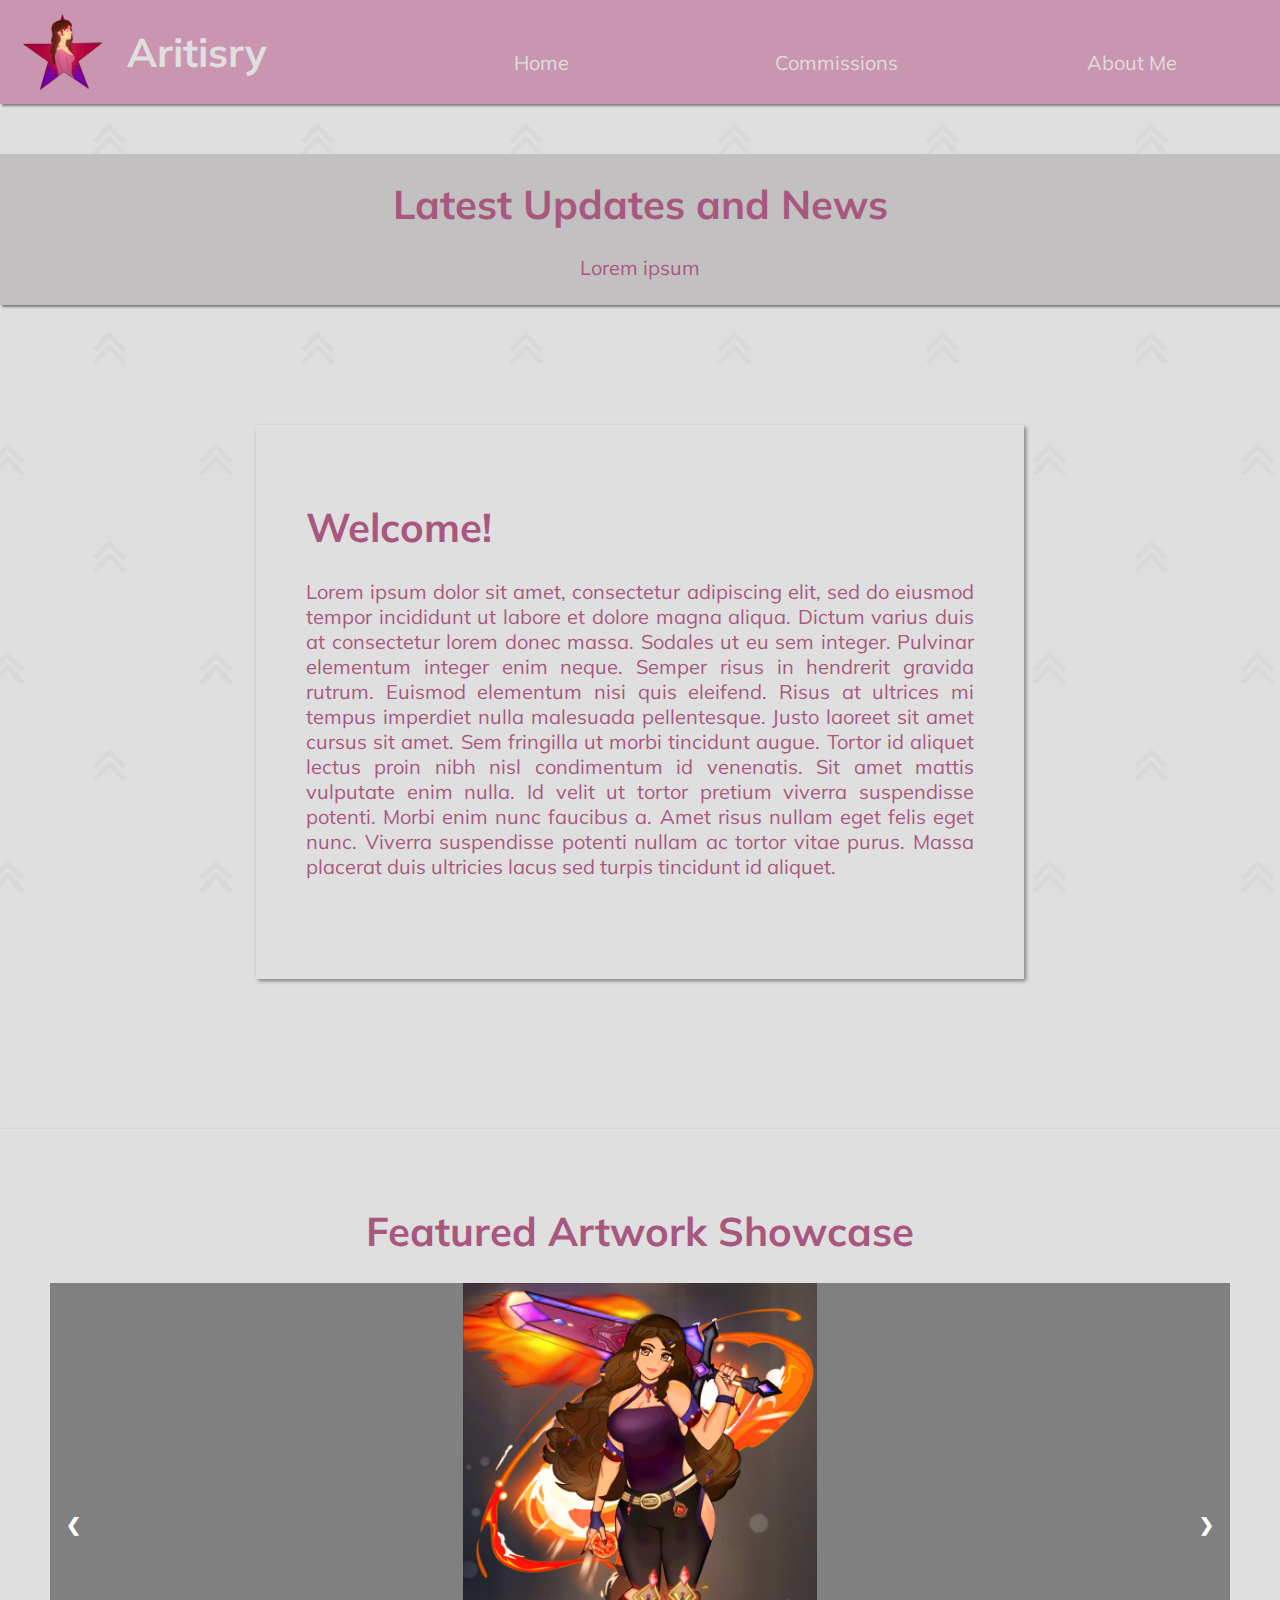
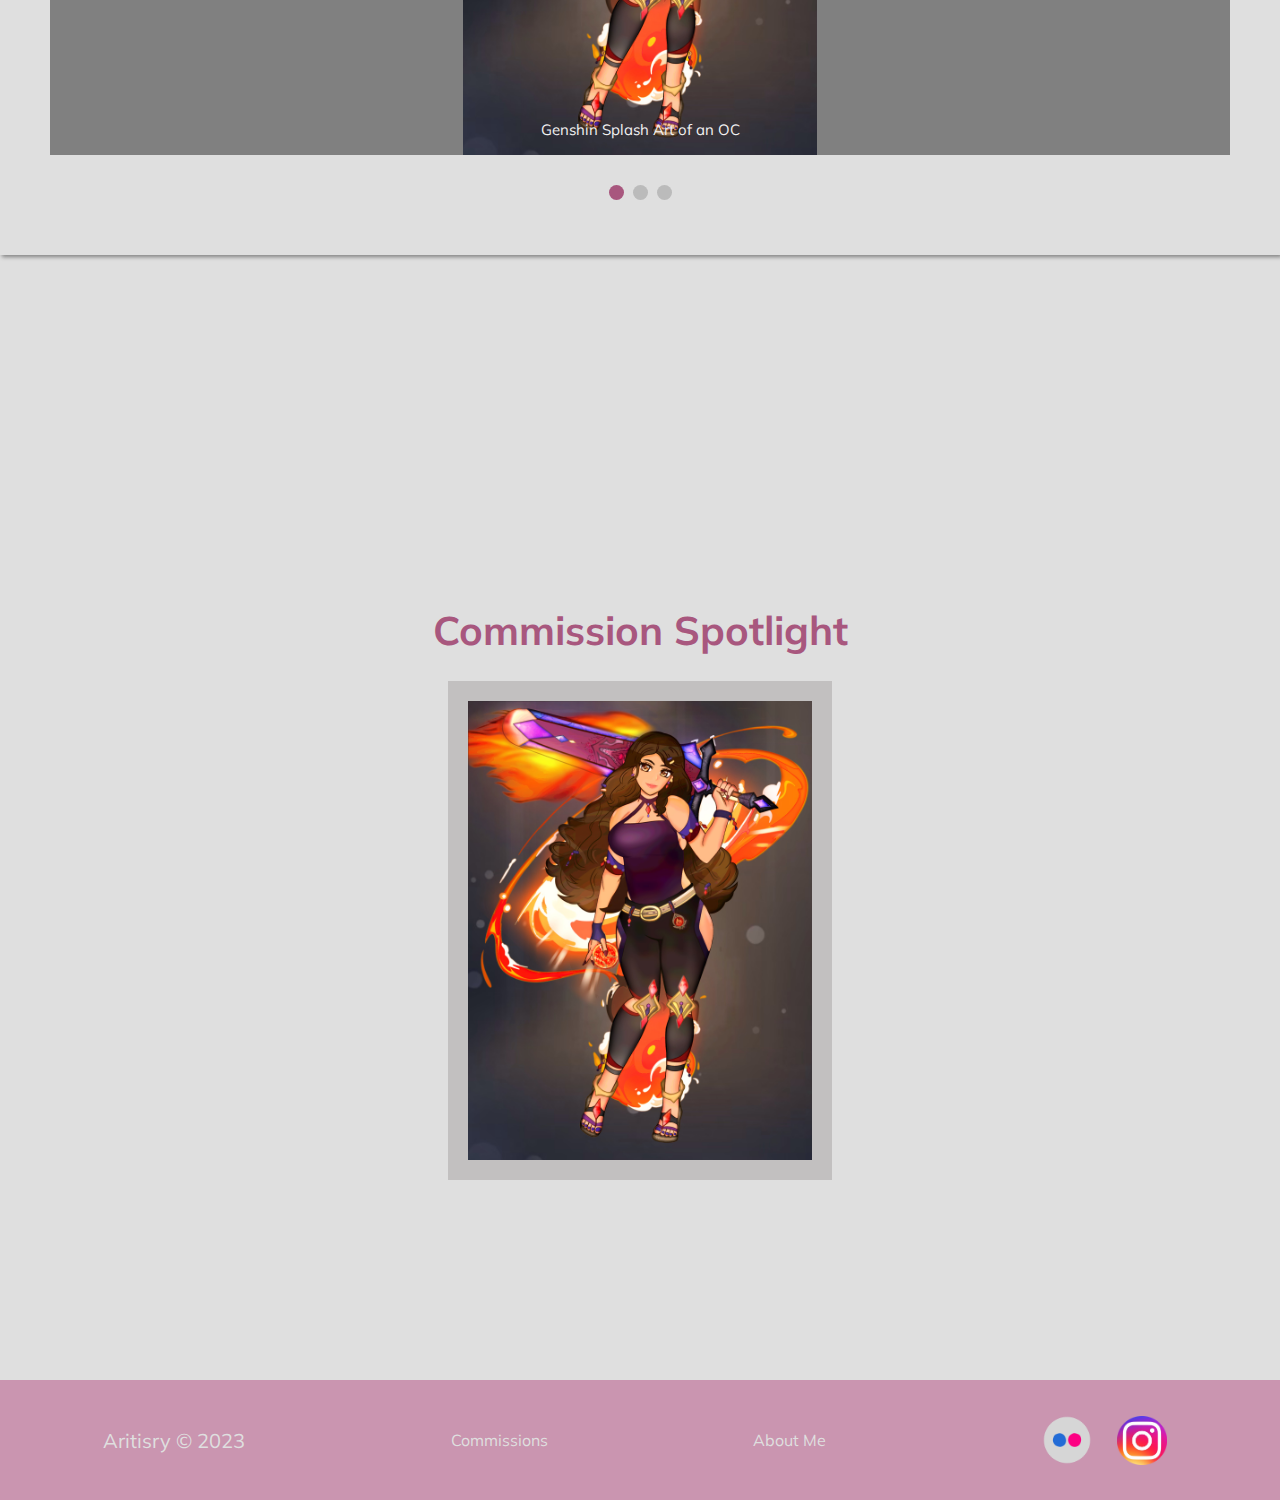
==== artshow/index.html @ 64c8d5bf "Added more styling" ====
<!DOCTYPE html>
<html lang="en">
<head>
    <meta charset="UTF-8">
    <meta name="viewport" content="width=device-width, initial-scale=1.0">
    <title>Aritisry | Home</title>
    <link rel="stylesheet" href="styles/styles.css">
    <link rel="icon" href="images/Logo.png">
    <link rel="stylesheet" href="https://cdnjs.cloudflare.com/ajax/libs/font-awesome/4.7.0/css/font-awesome.min.css">
    <style>
      .parallax {
        /* The image used */
        background-image: url("images/tile_background\ \(1\).png");
      
        /* Set a specific height */
        min-height: 500px;
      
        /* Create the parallax scrolling effect */
        background-attachment: fixed;
        background-position: center;
        background-repeat: no-repeat;
        background-size: cover;
      }
      </style>
</head>
<div class="parallax">
<body>
    <header id="nav-grid">
        <a id="logo_link" href="index.html">
            <img class="logo" src="images/Logo.png" alt="Aritisry logo">
        </a>
        <h1 id="logotext">Aritisry</h1>

        <!-- Navigation links for the page -->
        <nav>
            <a href="index.html">Home</a>
            <a href="commissions.html">Commissions</a>
            <a href="aboutme.html">About Me</a>
        </nav> 
    </header>
<main><!-- Container element -->
  <!-- Top Navigation Menu -->
<div class="topnav">
  <a href="#home" class="active">Aritisry</a>
  <!-- Navigation links (hidden by default) -->
  <div id="myLinks">
    <a href="index.html">Home</a>
    <a href="commissions.html">Commissions</a>
    <a href="aboutme.html">About Me</a>
</nav> 
  </div>
  <!-- "Hamburger menu" / "Bar icon" to toggle the navigation links -->
  <a href="javascript:void(0);" class="icon" onclick="myFunction()">
    <i class="fa fa-bars"></i>
  </a>
</div>
    <div id="newsbox">
        <h1 id="newstitle">Latest Updates and News</h1>
        <p id="newstext">Lorem ipsum</p>
    </div>

    <div id="welcomebox">
      <div id="backgroundcolor">
        <div id="welcometitlebox">
            <h1 id="welcometitle">Welcome!</h1>
        </div>
        <div id="welcometextbox">
            <p id="welcometext">Lorem ipsum dolor sit amet, consectetur adipiscing elit, sed do eiusmod tempor incididunt ut labore et dolore magna aliqua. Dictum varius duis at consectetur lorem donec massa. Sodales ut eu sem integer. Pulvinar elementum integer enim neque. Semper risus in hendrerit gravida rutrum. Euismod elementum nisi quis eleifend. Risus at ultrices mi tempus imperdiet nulla malesuada pellentesque. Justo laoreet sit amet cursus sit amet. Sem fringilla ut morbi tincidunt augue. Tortor id aliquet lectus proin nibh nisl condimentum id venenatis. Sit amet mattis vulputate enim nulla. Id velit ut tortor pretium viverra suspendisse potenti. Morbi enim nunc faucibus a. Amet risus nullam eget felis eget nunc. Viverra suspendisse potenti nullam ac tortor vitae purus. Massa placerat duis ultricies lacus sed turpis tincidunt id aliquet.</p>
        </div>
      </div>
    </div>

<div id="backgroundcolor">
  <div id="featuredbox">
      <h1 id="featuredbox">Featured Artwork Showcase</h1>
  </div>

    <!-- Slideshow container -->
<div class="slideshow-container">

    <!-- Full-width images with number and caption text -->
    <div class="mySlides fade">
      <img class="center" src="images/GenshinSplash.jpg">
      <div class="text">Genshin Splash Art of an OC</div>
    </div>
  
    <div class="mySlides fade">
      <img class="center" src="images/Sebastian.jpg">
      <div class="text">Self Insert of Stardew Valley</div>
    </div>
  
    <div class="mySlides fade">
      <img class="center" src="images/Tyler.jpeg">
      <div class="text-3">Tyler Joseph from 21 Pilots</div>
    </div>
  
    <!-- Next and previous buttons -->
    <a class="prev" onclick="plusSlides(-1)">&#10094;</a>
    <a class="next" onclick="plusSlides(1)">&#10095;</a>
  </div>
  <br>
  
  <!-- The dots/circles -->
  <div style="text-align:center">
    <span class="dot" onclick="currentSlide(1)"></span>
    <span class="dot" onclick="currentSlide(2)"></span>
    <span class="dot" onclick="currentSlide(3)"></span>
  </div>
</div>
<div id="csl">
    <div id="sltitlebox">
        <h1 id="sltitle">Commission Spotlight</h1>
    </div>
    <div id="slimagebox">
        <img id="slimage" src="images/GenshinSplash.jpg" alt="commissions spotlight">
    </div>
</div>

</main>
<footer>
    <p id="footertitle">Aritisry &copy; 2023</p>
    <p id="footercommissions"><a href="commissions.html">Commissions</a></p>
    <p id="footeraboutme"><a href="aboutme.html">About Me</a></p>
    <div class="social">
        <a href="https://flickr.com/photos/198220875@N04" target="blank">
            <img class="flicker" src="images/flicker.png" alt="flicker icon">
        </a> 
        <a href="https://www.instagram.com/ari.tistry/" target="blank">
            <img class="instagram" src="images/instagram.png" alt="instagram icon">
        </a>
    </div>
</footer>
</body>
<script>
    let slideIndex = 1;
showSlides(slideIndex);

// Next/previous controls
function plusSlides(n) {
  showSlides(slideIndex += n);
}

// Thumbnail image controls
function currentSlide(n) {
  showSlides(slideIndex = n);
}

function showSlides(n) {
  let i;
  let slides = document.getElementsByClassName("mySlides");
  let dots = document.getElementsByClassName("dot");
  if (n > slides.length) {slideIndex = 1}
  if (n < 1) {slideIndex = slides.length}
  for (i = 0; i < slides.length; i++) {
    slides[i].style.display = "none";
  }
  for (i = 0; i < dots.length; i++) {
    dots[i].className = dots[i].className.replace(" active", "");
  }
  slides[slideIndex-1].style.display = "block";
  dots[slideIndex-1].className += " active";
}

/* Toggle between showing and hiding the navigation menu links when the user clicks on the hamburger menu / bar icon */
function myFunction() {
  var x = document.getElementById("myLinks");
  if (x.style.display === "block") {
    x.style.display = "none";
  } else {
    x.style.display = "block";
  }
}

</script>
</html>
---- artshow/styles/styles.css ----
@import url('https://fonts.googleapis.com/css2?family=Mulish:wght@300&family=Saira:wght@300&family=Urbanist:wght@100&display=swap');

:root {
    --heading-font: "Saira";
    --paragraph-font: "Mulish", Helvetica, sans-serif;
}

/* * {
    border: 1px solid red;
} */

body {
    background-color: #DFDFDF;
    font-family: var(--paragraph-font), Helvetica, sans-serif;
    font-size: 1.25em;
    margin: 0;
    padding: 0;
}

#nav-grid {
    display: grid;
    grid-template-columns: repeat(10, 1fr);
}

#logotext {
    color: #DFDFDF;
    grid-column: 2/3;
}

h2 {
    margin: 0;
}

#content {
    max-width: 1600px;  
    margin: 0 auto;
}

nav a {
    text-align: center;
    color: #DFDFDF;
    text-decoration: none;
    padding: 50px;
    width: 100%;
}

#newsbox {
    margin-top: 50px;
    background-color: #c2c0c0;
    box-shadow: 2px 2px 2px gray;
}

#newstitle {
    padding-top: 25px;
    text-align: center;
    color: #A8577E;
    background-color: #c2c0c0;
}

#newstext {
    padding-bottom: 25px;
    text-align: center;
    color: #A8577E;
    background-color: #c2c0c0;
}

#welcomebox {
    padding-top: 100px;
    display: grid;
    grid-template-columns: repeat(10, 1fr);
}

#testimonialstitle {
    text-align: center;
    color: #A8577E;
}

#welcometitle {
    text-align: justify;
    color: #A8577E;
}

#welcometext {
    text-align: justify;
    color: #A8577E;
}

#bioimage {
    width: 30%;
    display: block;
    margin-left: auto;
    margin-right: auto;
    border: 20px solid #c2c0c0;
    margin-bottom: 50px;
}

#philimage {
    width: 30%;
    display: block;
    margin-left: auto;
    margin-right: auto;
    border: 20px solid #c2c0c0;
    margin-bottom: 150px;
}

/* #olgrid {
    display: grid;
    grid-template-columns: repeat(10, 1fr);
 } */
 
 #olbox {
    text-align: justify;
    color: #A8577E;
    grid-column: 3/4;
 }

#featuredbox {
    text-align: center;
    color: #A8577E; 
}

#welcometitlebox {
    grid-column: 3/9;
}

#welcometextbox {
    grid-column: 3/9;
    margin-bottom: 50px;
}

#backgroundcolor {
    grid-column: 3/9;
    background-color: #DFDFDF;
    margin-bottom: 150px;
    padding: 50px;
    box-shadow: 2px 2px 4px gray;
}

#backgroundcolorforslide {
    background-color: #DFDFDF;
    margin-bottom: 150px;
    padding-top: 50px;
    padding-bottom: 50px;
    box-shadow: 2px 2px 4px gray;
}

#artbiobox {
    padding-top: 100px;
    display: grid;
    grid-template-columns: repeat(10, 1fr);
}

#biotextbox {
    grid-column: 3/9;
    margin-bottom: 50px;
}

#philtextbox {
grid-column: 3/9;
margin-bottom: 50px;
}


.twitter {
    width: 50px;
    padding: 10px;
}

.flicker {
    width: 70px;
    padding: 10px;
}

.instagram {
    width: 70px;
    padding: 10px;
}

.button-box{
    text-align: center;    
}

#sltitle {
    padding-top: 200px;
    text-align: center;
    color: #A8577E;
}

#slimage {
    width: 30%;
    display: block;
    margin-left: auto;
    margin-right: auto;
    border: 20px solid #c2c0c0;
}

main section{
    text-align: center;    
}

#background {
    height: 725px;
}

header {
    background-color:#CA95B0;
    display: grid;
    grid-template-columns: 150px auto;
    box-shadow: 2px 2px 2px gray;
}

nav a:hover {
        color: #4F0162;
}

footer {
    background-color: #CA95B0;
    color: #DFDFDF;
    padding-top: 20px;
    padding-bottom: 20px;
    margin-top: 200px;
    display: flex;
    justify-content: space-around;
    align-items: center;
    text-decoration: none;
}

#footertitle {
    font-size: 1em;
}

#footercommissions{
    font-size: .8em;
}

#footeraboutme {
    font-size: .8em;
}

.button {
    /* This extra margin represent roughly the same space as the space
       between the labels and their text fields */
    margin: 0 auto;
    background-color: #DFDFDF;
    border: none;
    color: black;
    padding: 15px 32px;
    text-align: center;
    text-decoration: none;
    display: block;
    font-size: .7em;
  }

/* Style inputs with type="text", select elements and textareas */
input[type=text], select, textarea {
    width: 100%; /* Full width */
    padding: 12px; /* Some padding */ 
    border: 1px solid #ccc; /* Gray border */
    border-radius: 4px; /* Rounded borders */
    box-sizing: border-box; /* Make sure that padding and width stays in place */
    margin-top: 6px; /* Add a top margin */
    margin-bottom: 16px; /* Bottom margin */
    resize: vertical /* Allow the user to vertically resize the textarea (not horizontally) */
  }
  
  /* Style the submit button with a specific background color etc */
  input[type=submit] {
    background-color: #04AA6D;
    color: white;
    padding: 12px 20px;
    border: none;
    border-radius: 4px;
    cursor: pointer;
  }
  
  /* When moving the mouse over the submit button, add a darker green color */
  input[type=submit]:hover {
    background-color: #45a049;
  }
  
  /* Add a background color and some padding around the form */
  .container {
    border-radius: 5px;
    background-color: #f2f2f2;
    padding: 20px;
  }

/* Style the container with a rounded border, grey background and some padding and margin */
.container {
    border: 2px solid #ccc;
    background-color: #eee;
    border-radius: 5px;
    padding: 16px;
    margin: 16px 0;
  }
  
  /* Clear floats after containers */
  .container::after {
    content: "";
    clear: both;
    display: table;
  }
  
  /* Float images inside the container to the left. Add a right margin, and style the image as a circle */
  .container img {
    float: left;
    margin-right: 20px;
    border-radius: 50%;
  }
  
  /* Increase the font-size of a span element */
  .container span {
    font-size: 20px;
    margin-right: 15px;
  }
  
  /* Add media queries for responsiveness. This will center both the text and the image inside the container */
  @media (max-width: 500px) {
    .container {
      text-align: center;
    }
  
    .container img {
      margin: auto;
      float: none;
      display: block;
    }
  }

footer a {
    text-decoration: none;
    color: #DFDFDF;
}

footer a:hover {
    color: #4F0162;
    text-decoration: none;
}

.icon {
    width: 80px;
    padding-top: 10px;
}

.logo {
    width: 80px;
}

footer p {
    font-size: 1.2em;
}

footer p a:hover {
    text-decoration: none;
}

/* Slideshow */

* {box-sizing:border-box}

/* Slideshow container */
.slideshow-container {
  max-width: 100%;
  position: relative;
  margin: 0 auto;
  background-color: gray;
}

/* Hide the images by default */
.mySlides {
  display: none;
}

.center {
    display: block;
    margin-left: auto;
    margin-right: auto;
    width: 30%;
    height: 100%;
  }

/* Next & previous buttons */
.prev, .next {
  cursor: pointer;
  position: absolute;
  top: 50%;
  width: auto;
  margin-top: -22px;
  padding: 16px;
  color: white;
  font-weight: bold;
  font-size: 18px;
  transition: 0.6s ease;
  border-radius: 0 3px 3px 0;
  user-select: none;
}

/* Position the "next button" to the right */
.next {
  right: 0;
  border-radius: 3px 0 0 3px;
}

/* On hover, add a black background color with a little bit see-through */
.prev:hover, .next:hover {
  background-color: rgba(0,0,0,0.8);
}

/* Caption text */
.text {
  color: #f2f2f2;
  font-size: 15px;
  padding: 8px 12px;
  position: absolute;
  bottom: 8px;
  width: 100%;
  text-align: center;
}

.text-3 {
    color: black;
    font-size: 15px;
    padding: 8px 12px;
    position: absolute;
    bottom: 8px;
    width: 100%;
    text-align: center;
  }

/* Number text (1/3 etc) */
.numbertext {
  color: #f2f2f2;
  font-size: 12px;
  padding: 8px 12px;
  position: absolute;
  top: 0;
}

/* The dots/bullets/indicators */
.dot {
  cursor: pointer;
  height: 15px;
  width: 15px;
  margin: 0 2px;
  background-color: #bbb;
  border-radius: 50%;
  display: inline-block;
  transition: background-color 0.6s ease;
}

.active, .dot:hover {
  background-color: #717171;
}

/* Fading animation */
.fade {
  animation-name: fade;
  animation-duration: 1.5s;
}

@keyframes fade {
  from {opacity: .4}
  to {opacity: 1}
}

#logo_link {
    padding-top: 5px;
    justify-self: center;
    align-self: center;
}

footer .social img {
    padding-top: 15px;
}

nav {
    display: flex;
    justify-content: space-around;
    grid-column: 4/11;
    width: 100%;
    height: 100px;
}

iframe {
    grid-column: 2/4;
}

form {
    /* Center the form on the page */
    margin: 5% auto     ;     
    width: 50%;
    /* Form outline */
    padding: 1em;
    border: 1px solid #ccc;
    border-radius: 1em;
  }
  
  input,
  textarea {
    /* To make sure that all text fields have the same font settings
       By default, textareas have a monospace font */
    font: 1em sans-serif;
  
    /* Uniform text field size */
    box-sizing: border-box;
  
    /* Match form field borders */
    border: 1px solid #999;
  }
  
  input:focus,
  textarea:focus {
    /* Additional highlight for focused elements */
    border-color: #000;
  }
  
 textarea {
    /* Align multiline text fields with their labels */
    vertical-align: top;
  
    /* Provide space to type some text */
    height: 5em;
  }
   
  .button {
    /* Align buttons with the text fields */
    padding-left: 0px; /* same size as the label elements */
  }
  
  button {
    /* This extra margin represent roughly the same space as the space
       between the labels and their text fields */
    margin: 0 auto;
    background-color: #4F0162; /* Green */
    border: none;
    color: white;
    padding: 15px 32px;
    text-align: center;
    text-decoration: none;
    display: block;
    font-size: .7em;
  }


  button:hover{
    background-color: #A8577E;
  }

  button:hover{
    background-color: #A8577E;
  }

  /* Style the navigation menu */
.topnav {
    overflow: hidden;
    background-color: #333;
    position: relative;
  }
  
  /* Hide the links inside the navigation menu (except for logo/home) */
  .topnav #myLinks {
    display: none;
  }
  
  /* Style navigation menu links */
  .topnav a {
    color: white;
    padding: 14px 16px;
    text-decoration: none;
    font-size: 17px;
    display: block;
  }
  
  /* Style the hamburger menu */
  .topnav a.icon {
    background: black;
    display: block;
    position: absolute;
    right: 0;
    top: 0;
  }
  
  /* Add a grey background color on mouse-over */
  .topnav a:hover {
    background-color: #dfdfdf;
    color: black;
  }
  
  /* Style the active link (or home/logo) */
  .active {
    background-color: #A8577E;
    color: #dfdfdf;
  }

  .topnav {
    display: none;
  }

  


  @media only screen and (max-width: 1026px) {
    #logotext {
        display: none;
    }
    form {
        /* Center the form on the page */
        margin: 5% auto     ;     
        width: 100%;
        /* Form outline */
        padding: 1em;
        border: 1px solid #ccc;
        border-radius: 1em;
      }

      nav {
        display: none;
      }

      .topnav {
        display: block;
      }

      #nav-grid {
        display: none;
      }

      #footertitle {
        font-size: .7em;
      }
      #footercommissions {
        font-size: .6em;
      }
      #footeraboutme {
        font-size: .6em;
      }

      .instagram {
        width: 50px;
      }

      .flicker{
        width: 50px;
      }

      #slimage {
        width: 70%;
        display: block;
        margin-left: auto;
        margin-right: auto;
        border: 5px solid #c2c0c0;
    }

    #bioimage {
        width: 70%;
        display: block;
        margin-left: auto;
        margin-right: auto;
        border: 5px solid #c2c0c0;
    }

    #welcometitle {
        text-align: left;
    }


}

@media only screen and (max-width: 415px) {
    #logotext {
        display: none;
    }
    form {
        /* Center the form on the page */
        margin: 5% auto     ;     
        width: 100%;
        /* Form outline */
        padding: 1em;
        border: 1px solid #ccc;
        border-radius: 1em;
      }

      nav {
        display: none;
      }

      .topnav {
        display: block;
      }

      #nav-grid {
        display: none;
      }

      #footertitle {
        font-size: .5em;
      }
      #footercommissions {
       display: none;
      }
      #footeraboutme {
        font-size: .5em;
        display: none;
      }

      .instagram {
        width: 50px;
      }

      .flicker{
        width: 50px;
      }

      .center {
        display: block;
        margin-left: auto;
        margin-right: auto;
        width: 100%;
        height: 100%;
      }

      #slimage {
        width: 100%;
        display: block;
        margin-left: auto;
        margin-right: auto;
        border: 5px solid #c2c0c0;
    }

    #bioimage {
        width: 100%;
        display: block;
        margin-left: auto;
        margin-right: auto;
        border: 5px solid #c2c0c0;
    }


}

@media only screen and (max-width: 600px) {

      .center {
        display: block;
        margin-left: auto;
        margin-right: auto;
        width: 100%;
        height: 100%;
      }

      #welcometext {
        font-size: 20px;
        text-align: left;
      }


}
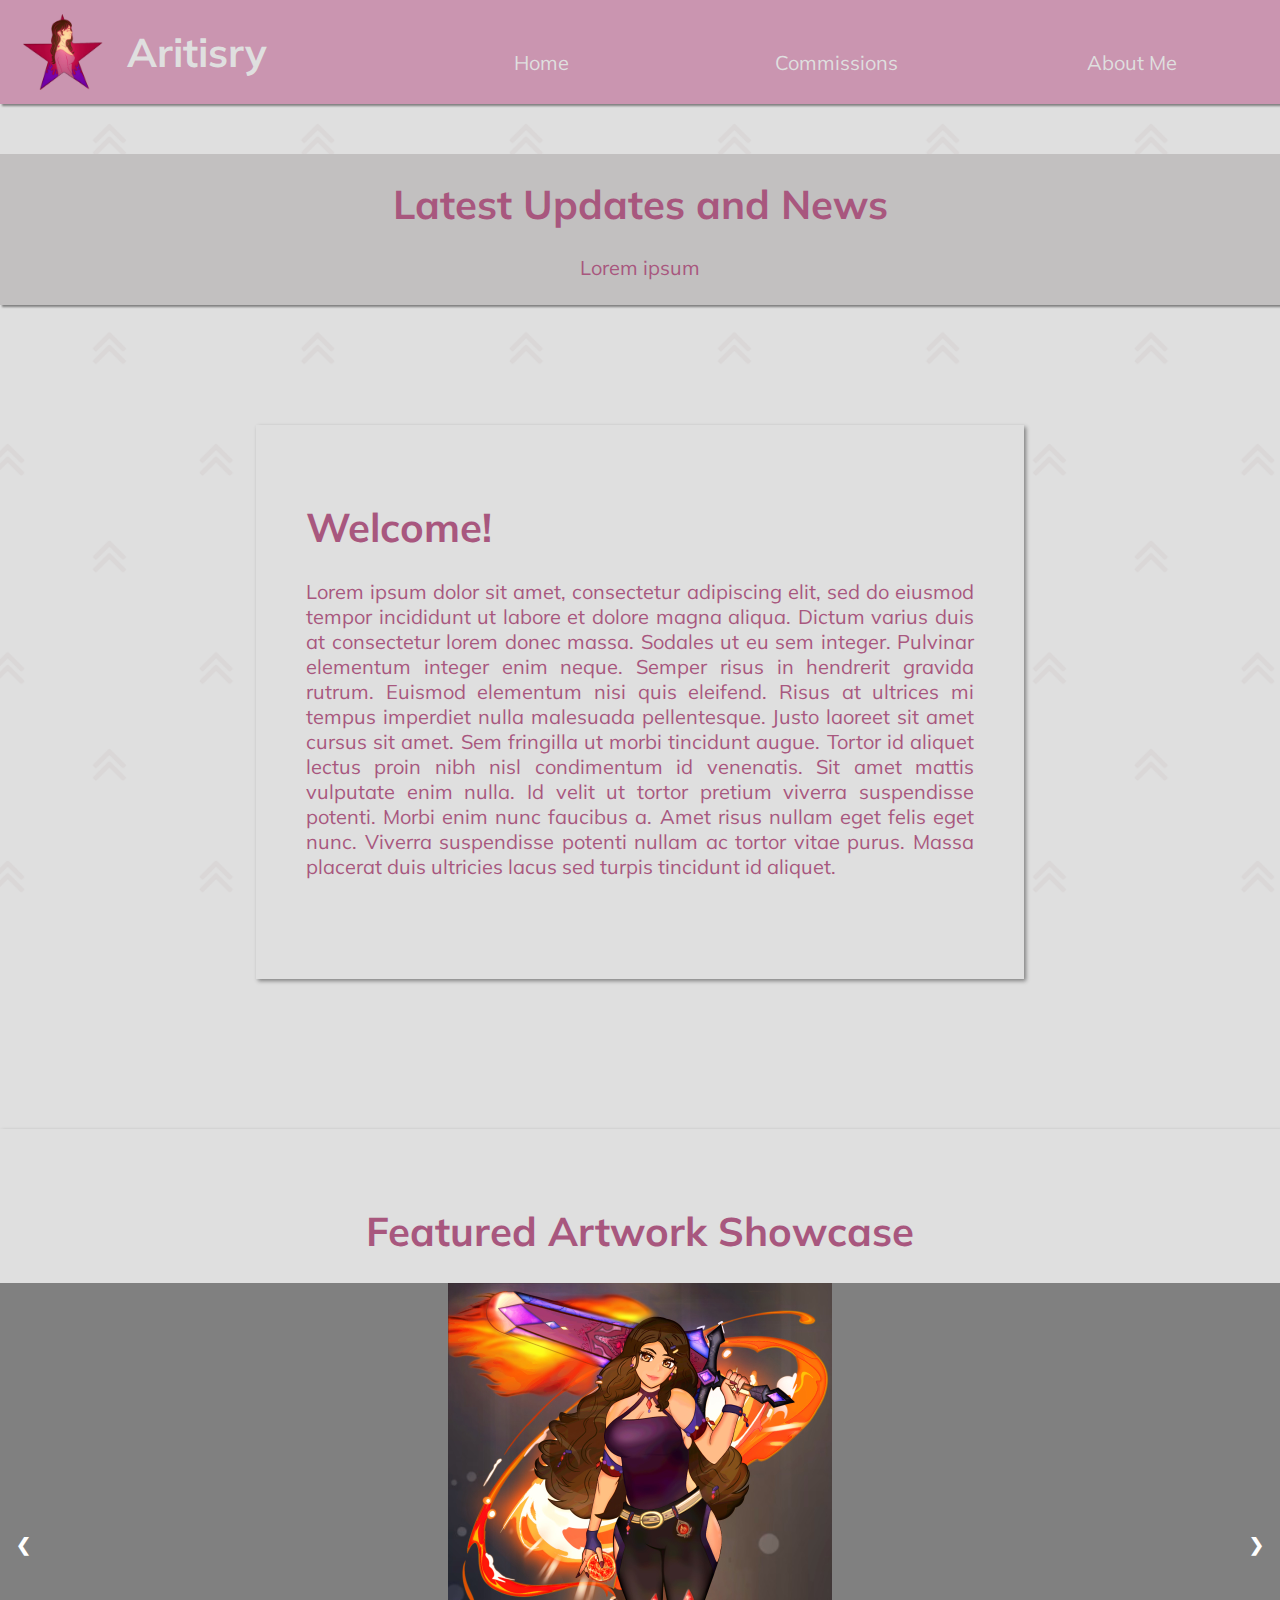
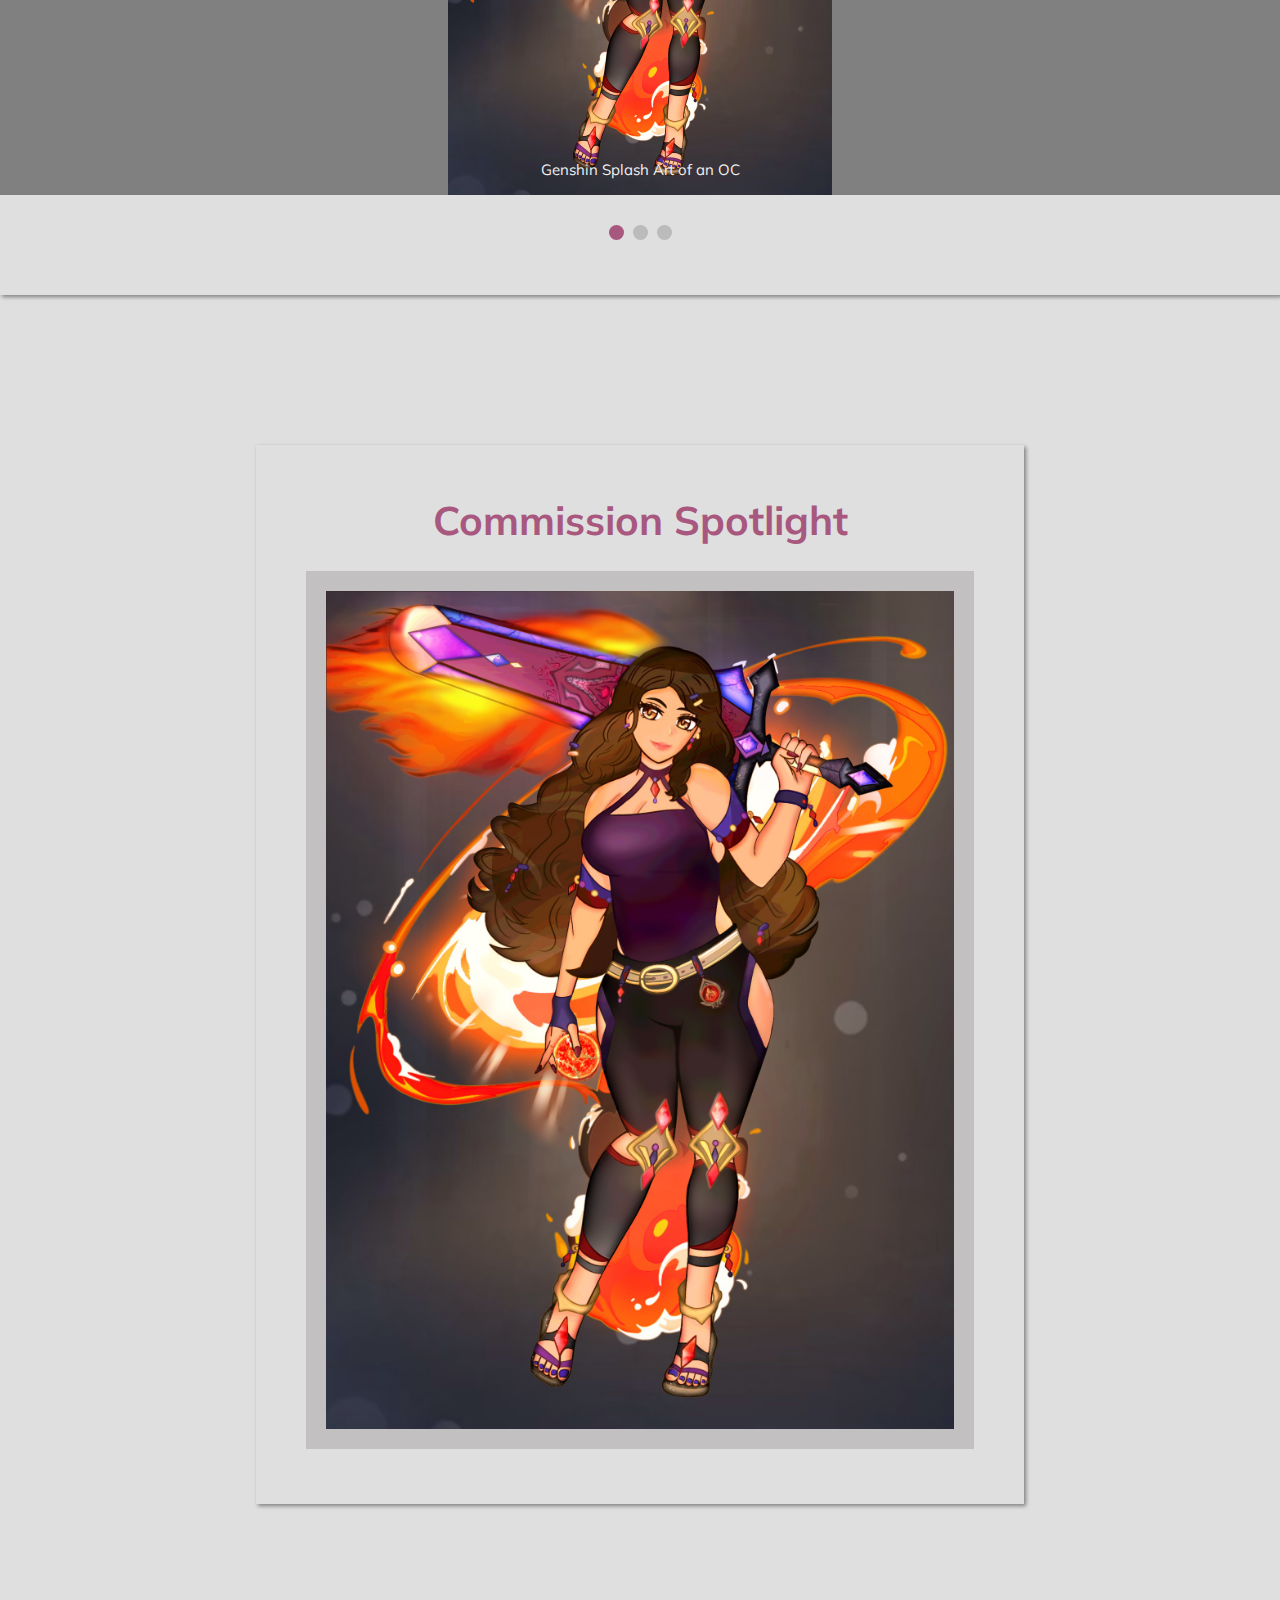
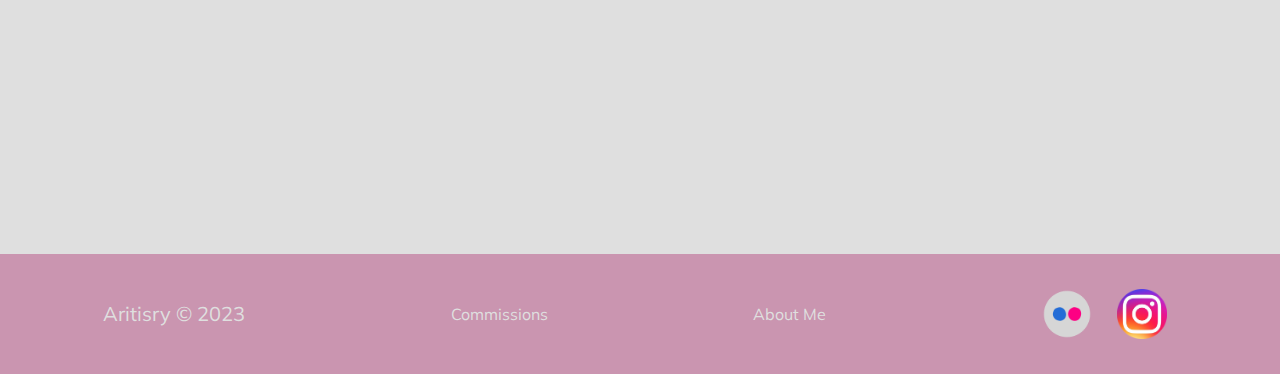
==== commit af5b8853: "Finished a lot more" ====
--- a/artshow/index.html
+++ b/artshow/index.html
@@ -70,7 +70,7 @@
       </div>
     </div>
 
-<div id="backgroundcolor">
+<div id="backgroundcolorforslide">
   <div id="featuredbox">
       <h1 id="featuredbox">Featured Artwork Showcase</h1>
   </div>
@@ -108,12 +108,14 @@
   </div>
 </div>
 <div id="csl">
+  <div id="backgroundcolorsl">
     <div id="sltitlebox">
         <h1 id="sltitle">Commission Spotlight</h1>
     </div>
     <div id="slimagebox">
         <img id="slimage" src="images/GenshinSplash.jpg" alt="commissions spotlight">
     </div>
+  </div>
 </div>
 
 </main>
--- a/artshow/styles/styles.css
+++ b/artshow/styles/styles.css
@@ -75,6 +75,10 @@
     color: #A8577E;
 }
 
+#contactmebox {
+    margin-top: 150px;
+}
+
 #welcometitle {
     text-align: justify;
     color: #A8577E;
@@ -85,22 +89,32 @@
     color: #A8577E;
 }
 
+#backgroundcolorsl {
+    grid-column: 3/9;
+    background-color: #DFDFDF;
+    margin-bottom: 150px;
+    padding: 0px 50px 50px 50px;
+    box-shadow: 2px 2px 4px gray;
+}
+
 #bioimage {
-    width: 30%;
+    width: 50%;
     display: block;
     margin-left: auto;
     margin-right: auto;
     border: 20px solid #c2c0c0;
     margin-bottom: 50px;
+    margin-top: 100px;
 }
 
 #philimage {
-    width: 30%;
+    width: 50%;
     display: block;
     margin-left: auto;
     margin-right: auto;
     border: 20px solid #c2c0c0;
     margin-bottom: 150px;
+    margin-top: 100px;
 }
 
 /* #olgrid {
@@ -152,7 +166,7 @@
 
 #biotextbox {
     grid-column: 3/9;
-    margin-bottom: 50px;
+    margin-bottom: 0px;
 }
 
 #philtextbox {
@@ -160,6 +174,10 @@
 margin-bottom: 50px;
 }
 
+#csl {
+    display: grid;
+    grid-template-columns: repeat(10, 1fr);
+}
 
 .twitter {
     width: 50px;
@@ -181,17 +199,30 @@
 }
 
 #sltitle {
-    padding-top: 200px;
+    margin-top:50px;
     text-align: center;
     color: #A8577E;
 }
 
 #slimage {
-    width: 30%;
-    display: block;
+    width: 100%;
     margin-left: auto;
     margin-right: auto;
     border: 20px solid #c2c0c0;
+}
+
+#sltitlebox {
+    grid-column: 4/9;
+}
+
+#slimagebox {
+    grid-column: 4/9;
+    
+}
+
+#bioimagebox {
+    grid-column: 3/9;
+    
 }
 
 main section{
@@ -223,6 +254,7 @@
     justify-content: space-around;
     align-items: center;
     text-decoration: none;
+    box-shadow: 2px 2px 2px gray;
 }
 
 #footertitle {
@@ -292,6 +324,7 @@
     border-radius: 5px;
     padding: 16px;
     margin: 16px 0;
+    box-shadow: 2px 2px 2px gray;
   }
   
   /* Clear floats after containers */
@@ -663,7 +696,14 @@
         text-align: left;
     }
 
-
+    #philimage {
+        width: 70%;
+        display: block;
+        margin-left: auto;
+        margin-right: auto;
+        border: 20px solid #c2c0c0;
+        margin-bottom: 150px;
+    }
 }
 
 @media only screen and (max-width: 415px) {
@@ -735,6 +775,15 @@
         border: 5px solid #c2c0c0;
     }
 
+    #philimage {
+        width: 100%;
+        display: block;
+        margin-left: auto;
+        margin-right: auto;
+        border: 20px solid #c2c0c0;
+        margin-bottom: 150px;
+    }
+
 
 }
 
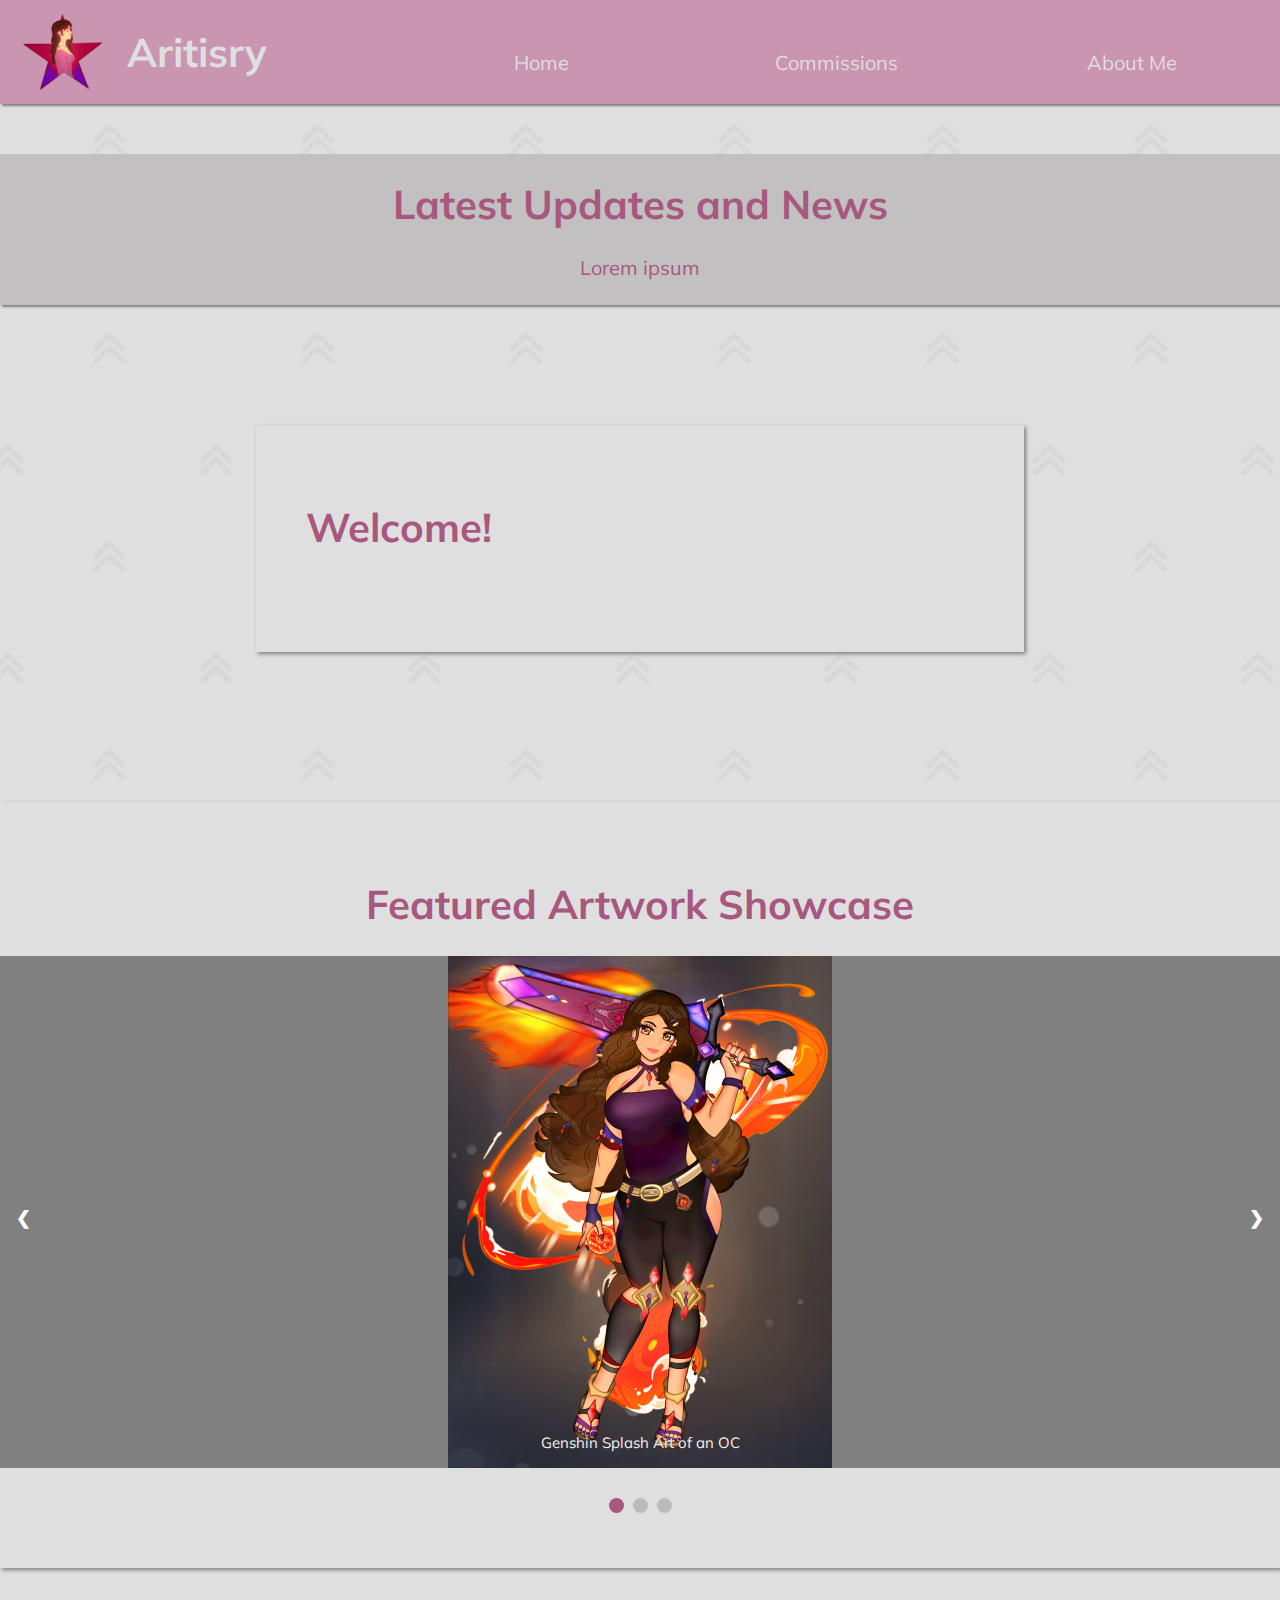
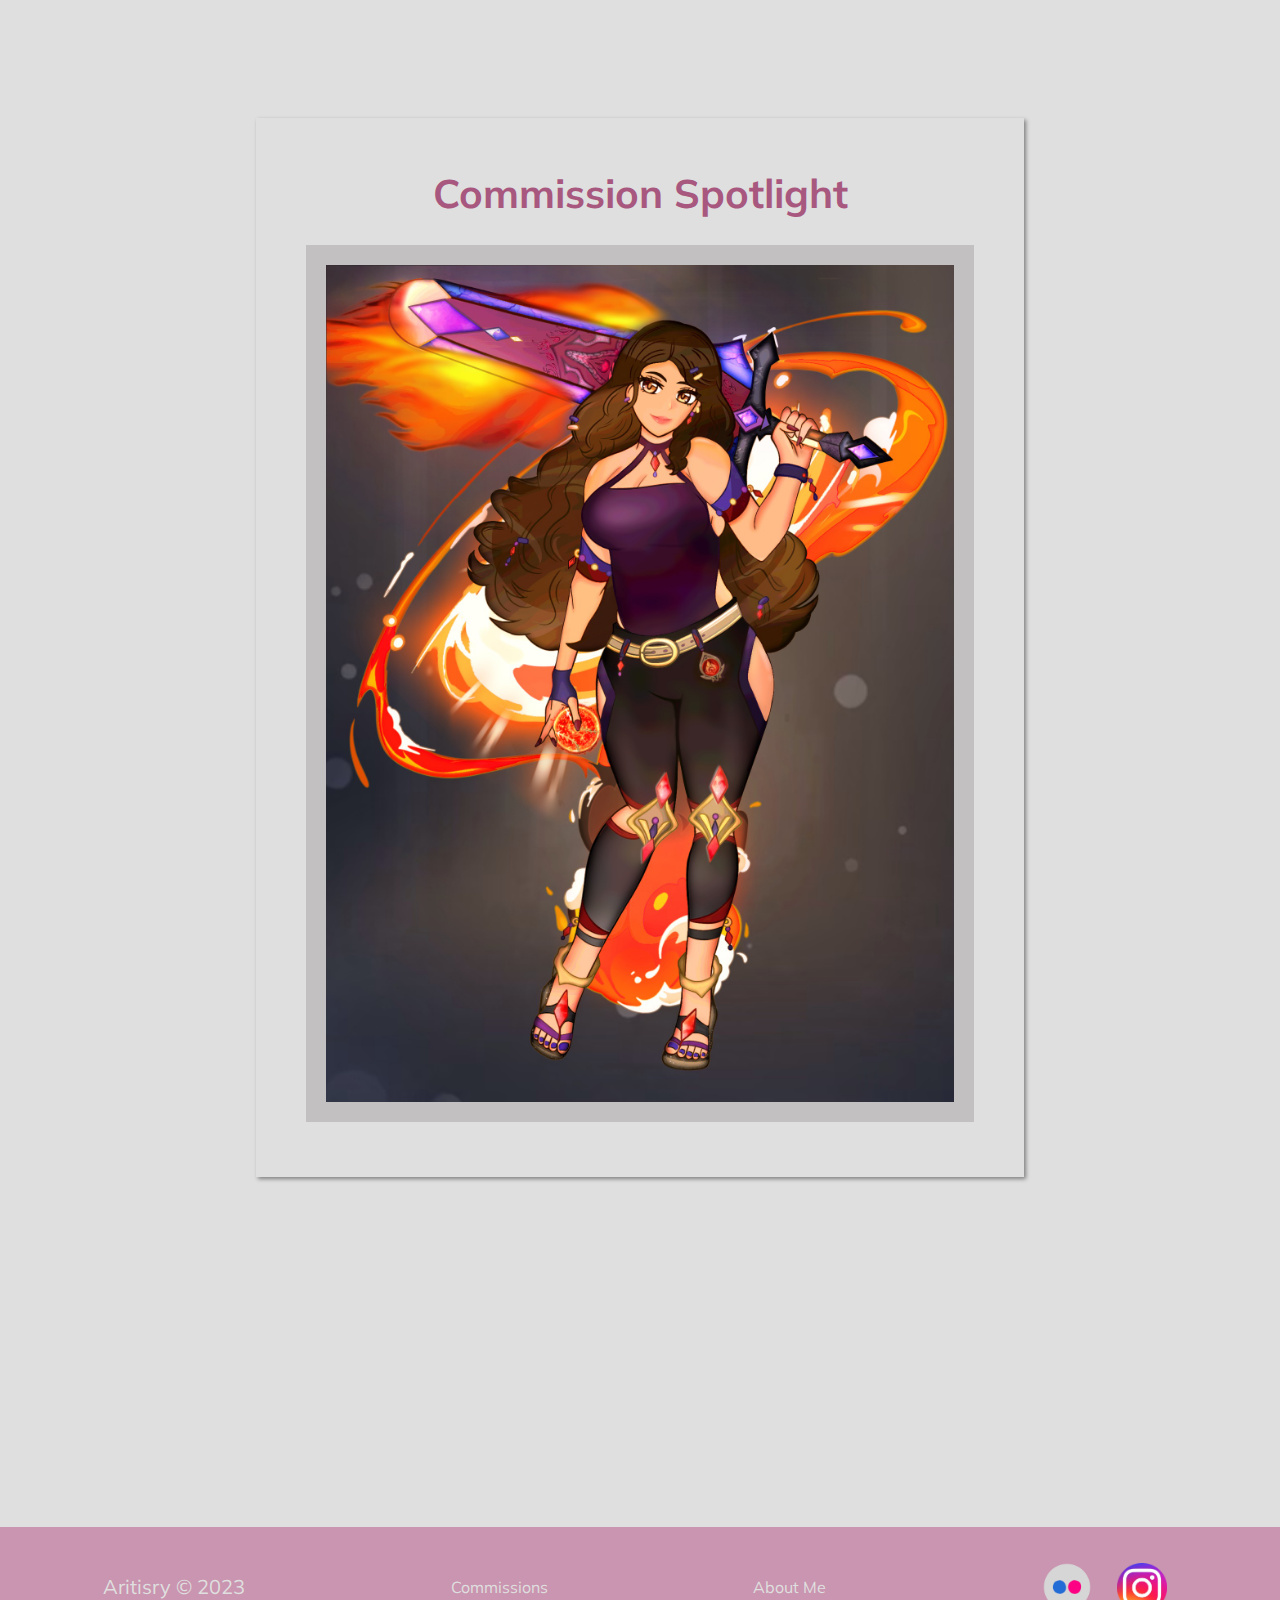
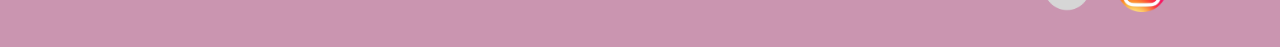
==== commit bff29e75: "Form working?" ====
--- a/artshow/index.html
+++ b/artshow/index.html
@@ -29,7 +29,9 @@
         <a id="logo_link" href="index.html">
             <img class="logo" src="images/Logo.png" alt="Aritisry logo">
         </a>
-        <h1 id="logotext">Aritisry</h1>
+        <a id="logotext" href="index.html">
+          <h1 id="logotext">Aritisry</h1>
+        </a>
 
         <!-- Navigation links for the page -->
         <nav>
@@ -65,7 +67,7 @@
             <h1 id="welcometitle">Welcome!</h1>
         </div>
         <div id="welcometextbox">
-            <p id="welcometext">Lorem ipsum dolor sit amet, consectetur adipiscing elit, sed do eiusmod tempor incididunt ut labore et dolore magna aliqua. Dictum varius duis at consectetur lorem donec massa. Sodales ut eu sem integer. Pulvinar elementum integer enim neque. Semper risus in hendrerit gravida rutrum. Euismod elementum nisi quis eleifend. Risus at ultrices mi tempus imperdiet nulla malesuada pellentesque. Justo laoreet sit amet cursus sit amet. Sem fringilla ut morbi tincidunt augue. Tortor id aliquet lectus proin nibh nisl condimentum id venenatis. Sit amet mattis vulputate enim nulla. Id velit ut tortor pretium viverra suspendisse potenti. Morbi enim nunc faucibus a. Amet risus nullam eget felis eget nunc. Viverra suspendisse potenti nullam ac tortor vitae purus. Massa placerat duis ultricies lacus sed turpis tincidunt id aliquet.</p>
+            <p id="welcometext"></p>
         </div>
       </div>
     </div>
--- a/artshow/styles/styles.css
+++ b/artshow/styles/styles.css
@@ -25,6 +25,7 @@
 #logotext {
     color: #DFDFDF;
     grid-column: 2/3;
+    text-decoration: none;
 }
 
 h2 {
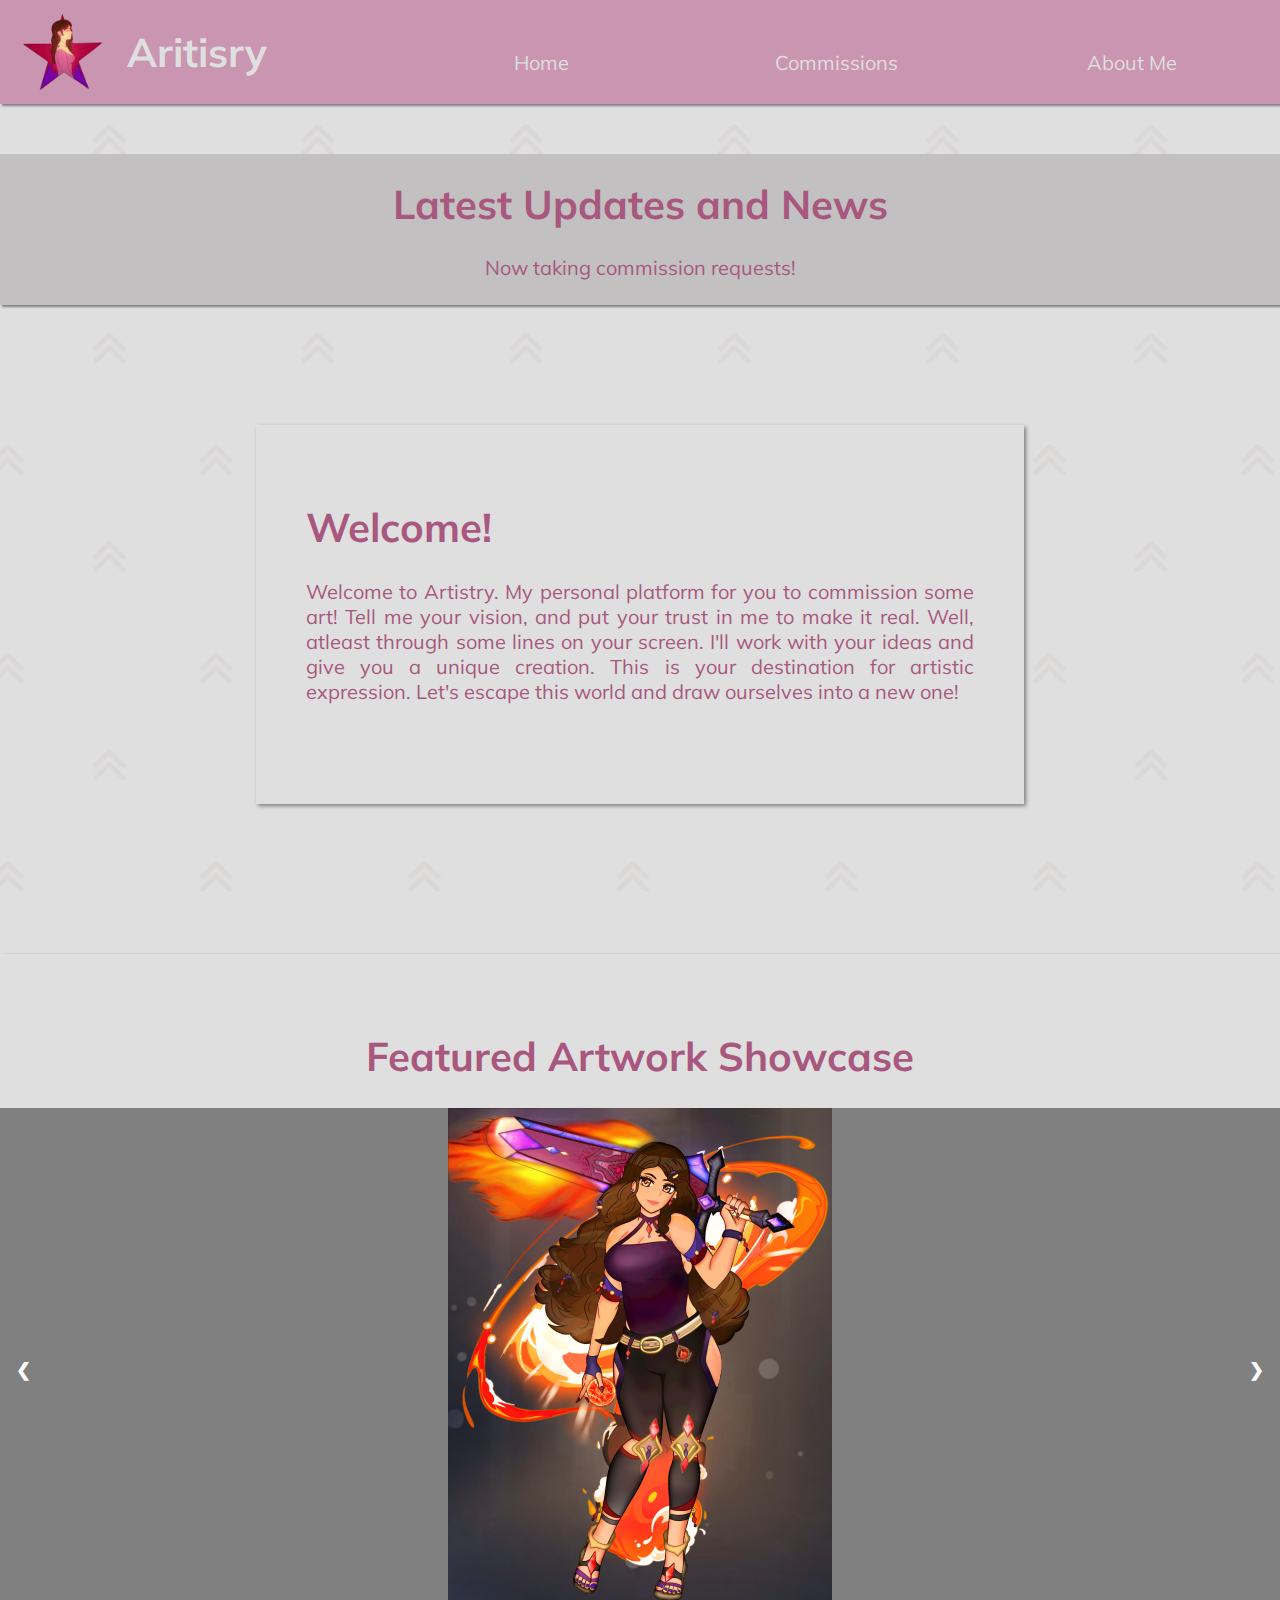
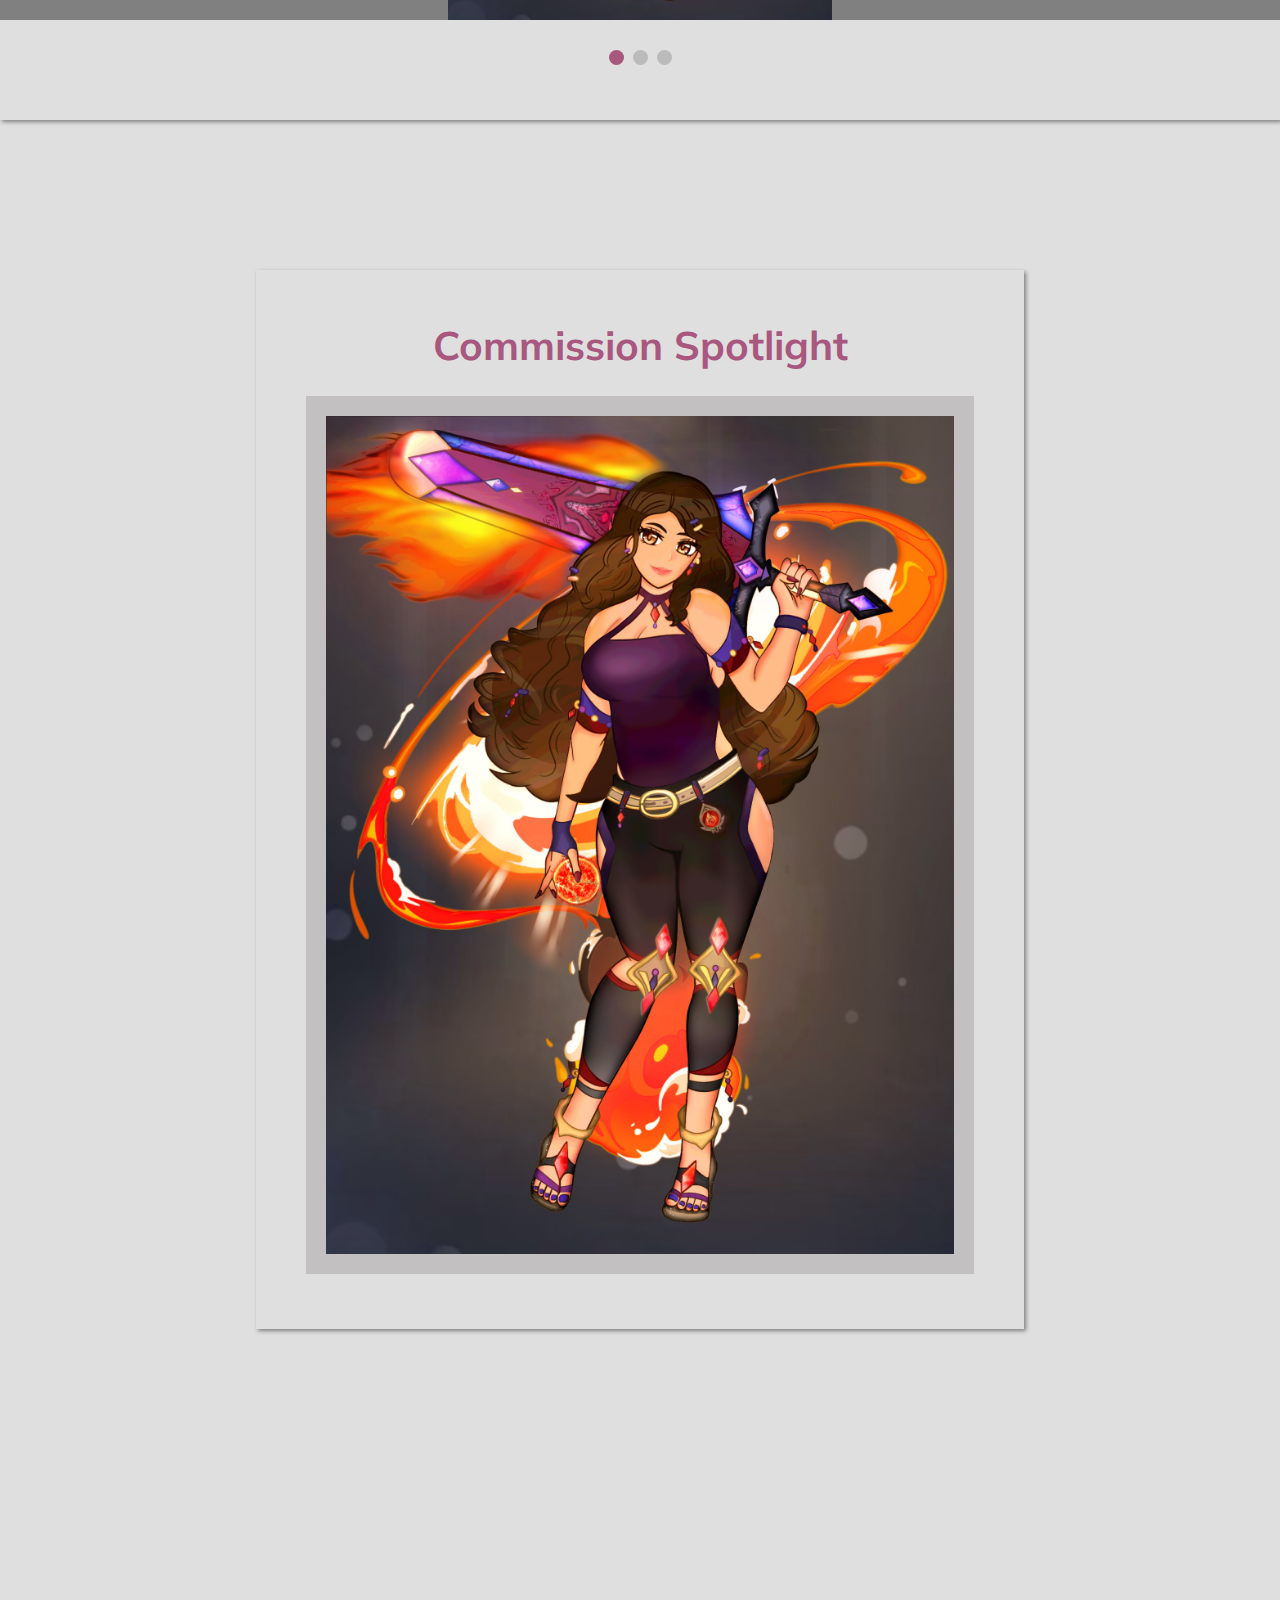
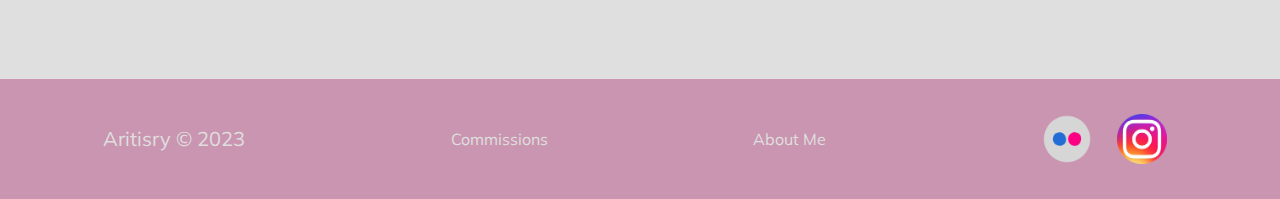
==== commit 42f5c941: "Finished" ====
--- a/artshow/index.html
+++ b/artshow/index.html
@@ -58,7 +58,7 @@
 </div>
     <div id="newsbox">
         <h1 id="newstitle">Latest Updates and News</h1>
-        <p id="newstext">Lorem ipsum</p>
+        <p id="newstext">Now taking commission requests!</p>
     </div>
 
     <div id="welcomebox">
@@ -67,7 +67,7 @@
             <h1 id="welcometitle">Welcome!</h1>
         </div>
         <div id="welcometextbox">
-            <p id="welcometext"></p>
+            <p id="welcometext">Welcome to Artistry. My personal platform for you to commission some art! Tell me your vision, and put your trust in me to make it real. Well, atleast through some lines on your screen. I'll work with your ideas and give you a unique creation. This is your destination for artistic expression. Let's escape this world and draw ourselves into a new one!  </p>
         </div>
       </div>
     </div>
@@ -83,17 +83,14 @@
     <!-- Full-width images with number and caption text -->
     <div class="mySlides fade">
       <img class="center" src="images/GenshinSplash.jpg">
-      <div class="text">Genshin Splash Art of an OC</div>
     </div>
   
     <div class="mySlides fade">
       <img class="center" src="images/Sebastian.jpg">
-      <div class="text">Self Insert of Stardew Valley</div>
     </div>
   
     <div class="mySlides fade">
       <img class="center" src="images/Tyler.jpeg">
-      <div class="text-3">Tyler Joseph from 21 Pilots</div>
     </div>
   
     <!-- Next and previous buttons -->
--- a/artshow/styles/styles.css
+++ b/artshow/styles/styles.css
@@ -88,6 +88,11 @@
 #welcometext {
     text-align: justify;
     color: #A8577E;
+}
+
+#note {
+    font-size: .7em;
+    text-align: center;
 }
 
 #backgroundcolorsl {
@@ -678,7 +683,7 @@
       }
 
       #slimage {
-        width: 70%;
+        width: 100%;
         display: block;
         margin-left: auto;
         margin-right: auto;
@@ -686,7 +691,7 @@
     }
 
     #bioimage {
-        width: 70%;
+        width: 100%;
         display: block;
         margin-left: auto;
         margin-right: auto;
@@ -698,11 +703,11 @@
     }
 
     #philimage {
-        width: 70%;
+        width: 100%;
         display: block;
         margin-left: auto;
         margin-right: auto;
-        border: 20px solid #c2c0c0;
+        border: 5px solid #c2c0c0;
         margin-bottom: 150px;
     }
 }
@@ -766,6 +771,7 @@
         margin-left: auto;
         margin-right: auto;
         border: 5px solid #c2c0c0;
+        grid-column: 0/11;
     }
 
     #bioimage {
@@ -781,10 +787,25 @@
         display: block;
         margin-left: auto;
         margin-right: auto;
-        border: 20px solid #c2c0c0;
+        border: 5px solid #c2c0c0;
         margin-bottom: 150px;
     }
 
+    #backgroundcolor {
+        grid-column: 1/11;
+        background-color: #DFDFDF;
+        margin-bottom: 150px;
+        padding: 50px;
+        box-shadow: 2px 2px 4px gray;
+    }
+    
+    #backgroundcolorsl {
+        grid-column: 1/11;
+        background-color: #DFDFDF;
+        margin-bottom: 150px;
+        padding: 0px 50px 50px 50px;
+        box-shadow: 2px 2px 4px gray;
+    }
 
 }
 
@@ -803,5 +824,9 @@
         text-align: left;
       }
 
+      #olbox {
+        text-align: left;
+      }
+
 
 }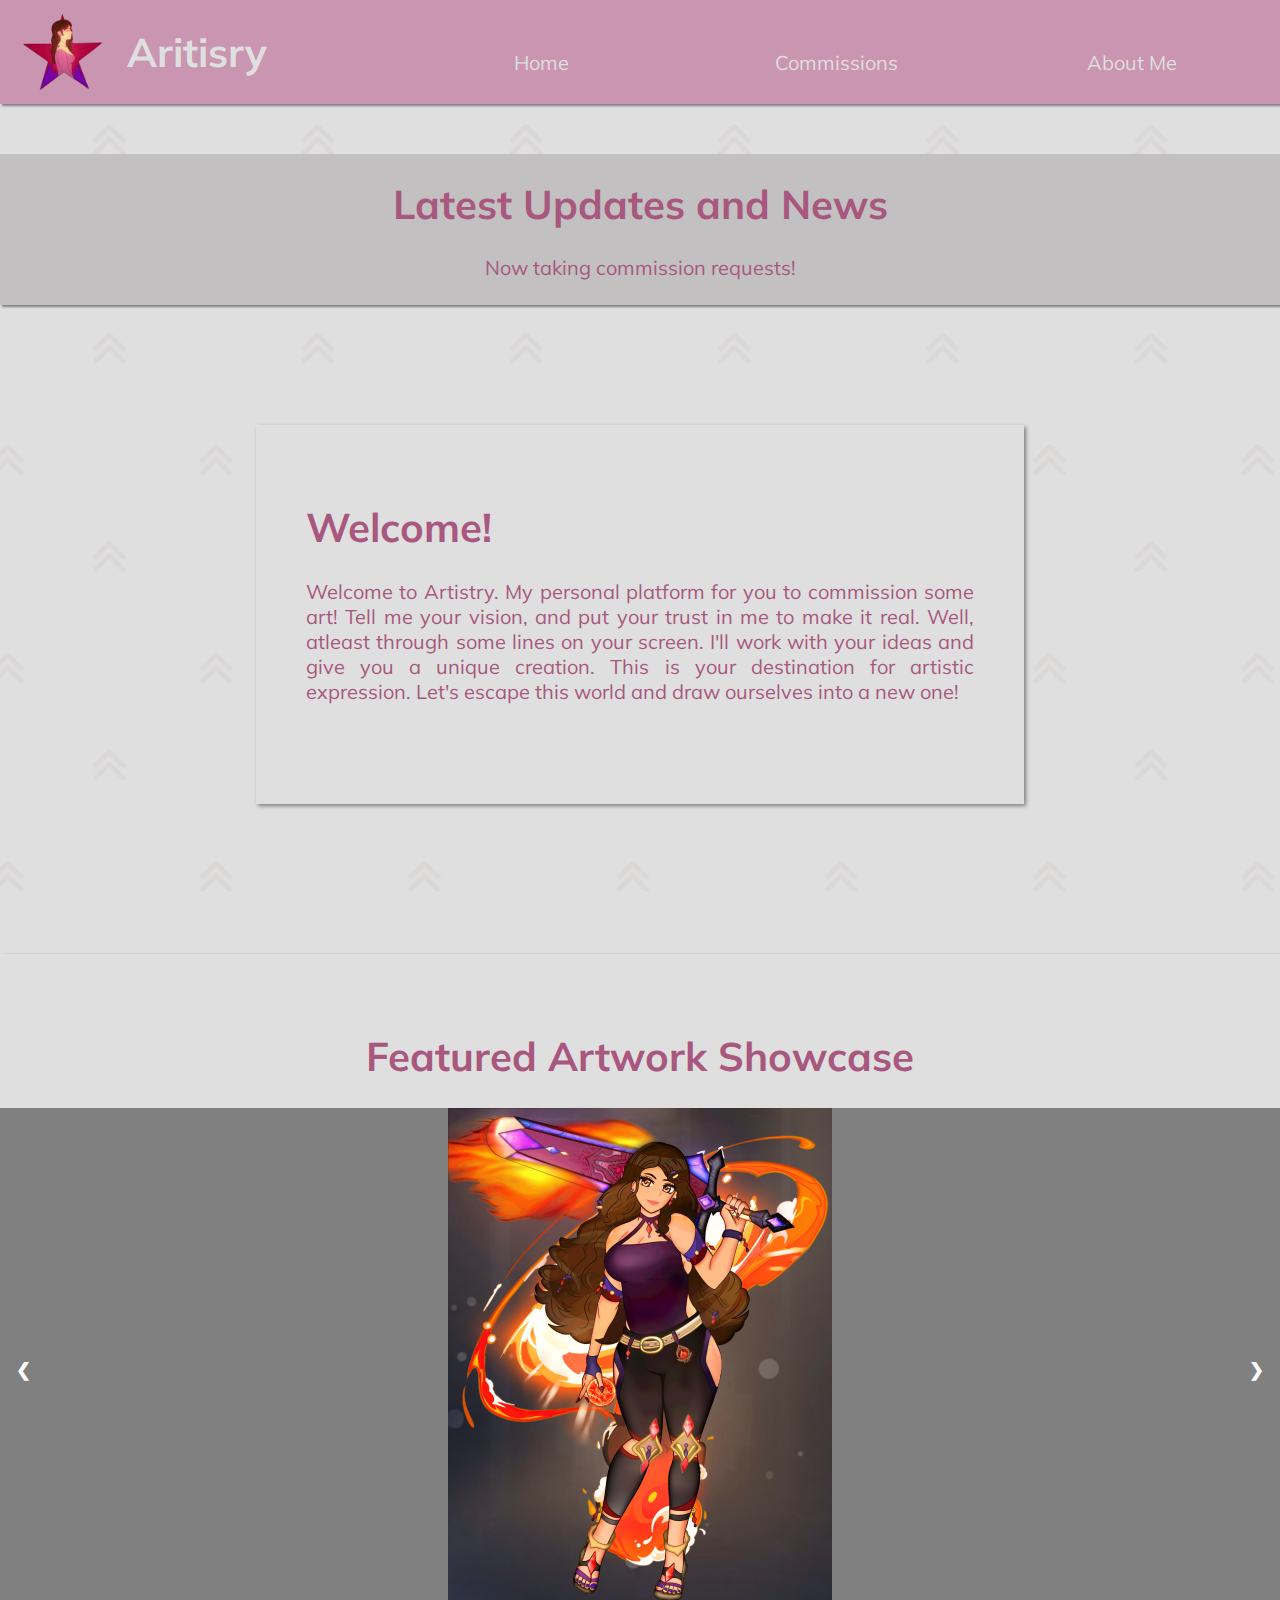
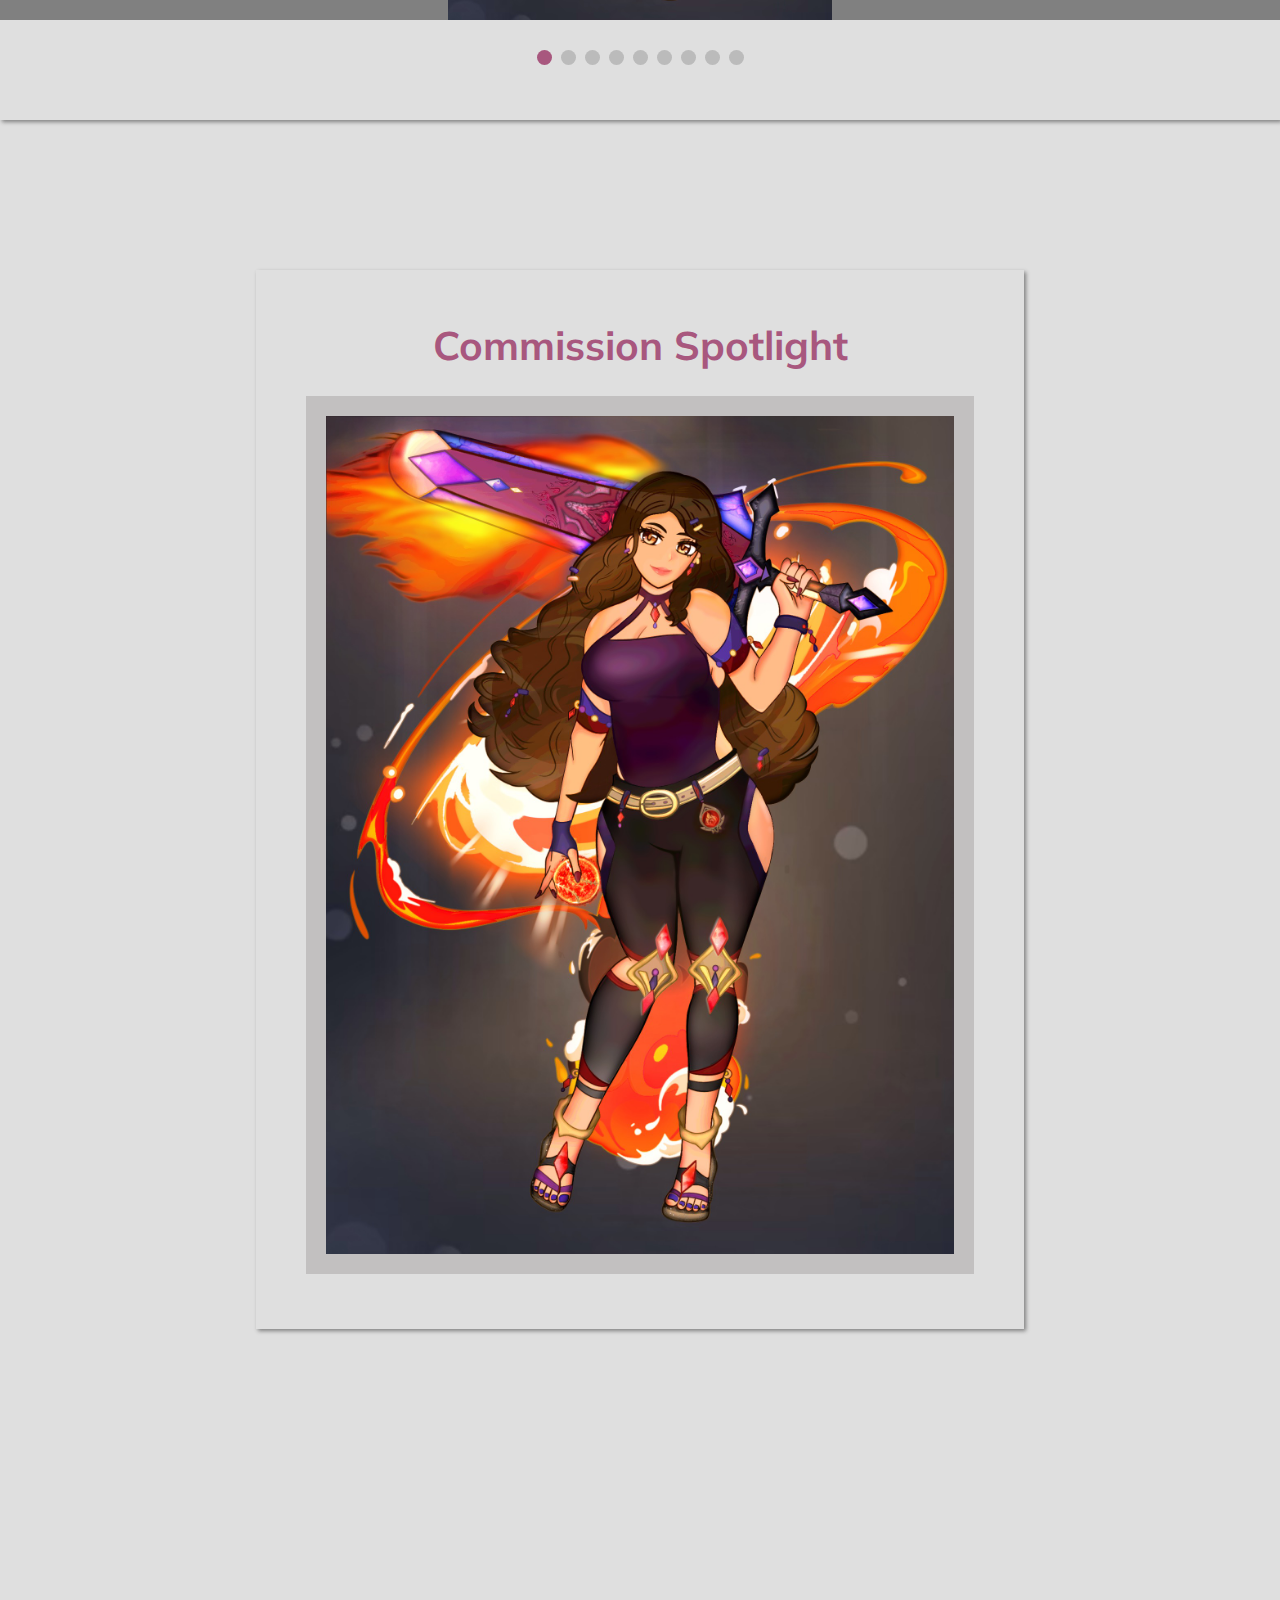
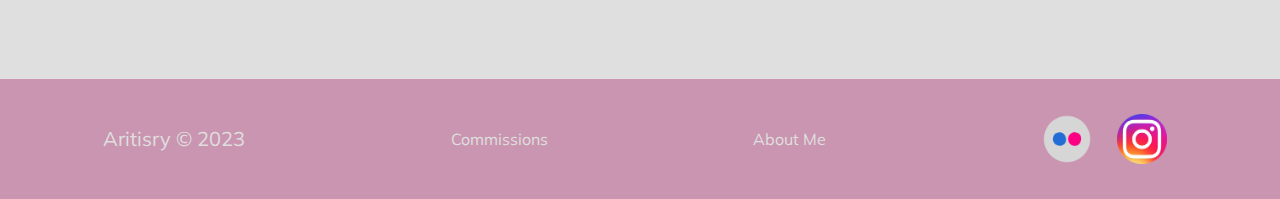
==== commit f32a0b26: "Finished everything" ====
--- a/artshow/index.html
+++ b/artshow/index.html
@@ -82,15 +82,39 @@
 
     <!-- Full-width images with number and caption text -->
     <div class="mySlides fade">
-      <img class="center" src="images/GenshinSplash.jpg">
-    </div>
-  
-    <div class="mySlides fade">
-      <img class="center" src="images/Sebastian.jpg">
-    </div>
-  
-    <div class="mySlides fade">
-      <img class="center" src="images/Tyler.jpeg">
+      <img class="center" src="images/GenshinSplash.jpg" alt="Genshin Splash Art">
+    </div>
+  
+    <div class="mySlides fade">
+      <img class="center" src="images/Sebastian.jpg" alt="Sebastian">
+    </div>
+
+    <div class="mySlides fade">
+      <img class="center" src="images/AboutMe1.jpg" alt="Picture of Ari Drawing">
+    </div>
+
+    <div class="mySlides fade">
+      <img class="center" src="images/AriDaughterBG.jpg" alt="Ari's Daughter">
+    </div>
+
+    <div class="mySlides fade">
+      <img class="center" src="images/Hori.jpg" alt="Horimiya Redraw">
+    </div>
+
+    <div class="mySlides fade">
+      <img class="center" src="images/Scara.jpg" alt="Scara from Genshin">
+    </div>
+
+    <div class="mySlides fade">
+      <img class="center" src="images/SonicColor.jpg" alt="Sonic Art">
+    </div>
+
+    <div class="mySlides fade">
+      <img class="center" src="images/WitchAri.jpg" alt="Ari as a witch">
+    </div>
+  
+    <div class="mySlides fade">
+      <img class="center" src="images/Tyler.jpeg" alt="tyler joseph">
     </div>
   
     <!-- Next and previous buttons -->
@@ -104,6 +128,12 @@
     <span class="dot" onclick="currentSlide(1)"></span>
     <span class="dot" onclick="currentSlide(2)"></span>
     <span class="dot" onclick="currentSlide(3)"></span>
+    <span class="dot" onclick="currentSlide(4)"></span>
+    <span class="dot" onclick="currentSlide(5)"></span>
+    <span class="dot" onclick="currentSlide(6)"></span>
+    <span class="dot" onclick="currentSlide(7)"></span>
+    <span class="dot" onclick="currentSlide(8)"></span>
+    <span class="dot" onclick="currentSlide(9)"></span>
   </div>
 </div>
 <div id="csl">
--- a/artshow/styles/styles.css
+++ b/artshow/styles/styles.css
@@ -51,6 +51,7 @@
     box-shadow: 2px 2px 2px gray;
 }
 
+
 #newstitle {
     padding-top: 25px;
     text-align: center;
@@ -109,7 +110,7 @@
     margin-left: auto;
     margin-right: auto;
     border: 20px solid #c2c0c0;
-    margin-bottom: 50px;
+    margin-bottom: 0px;
     margin-top: 100px;
 }
 
@@ -119,7 +120,7 @@
     margin-left: auto;
     margin-right: auto;
     border: 20px solid #c2c0c0;
-    margin-bottom: 150px;
+    margin-bottom: 0px;
     margin-top: 100px;
 }
 
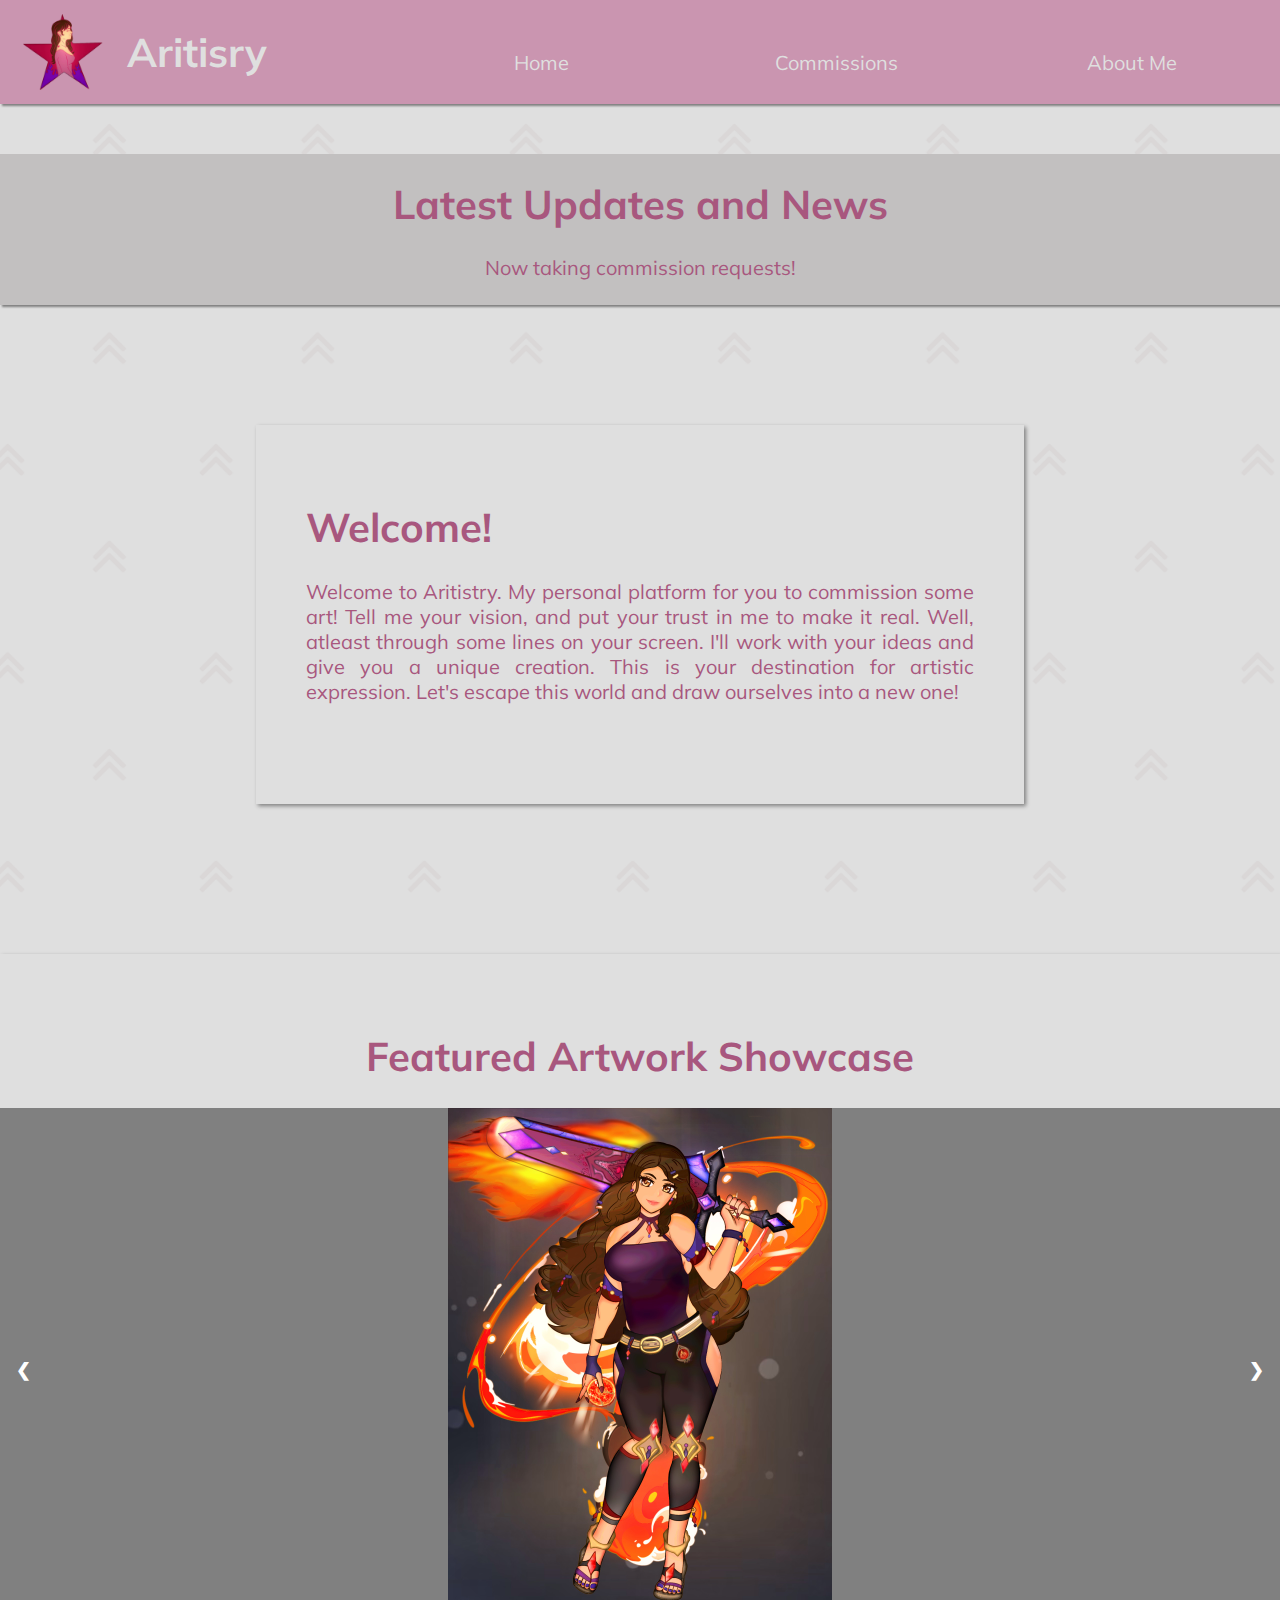
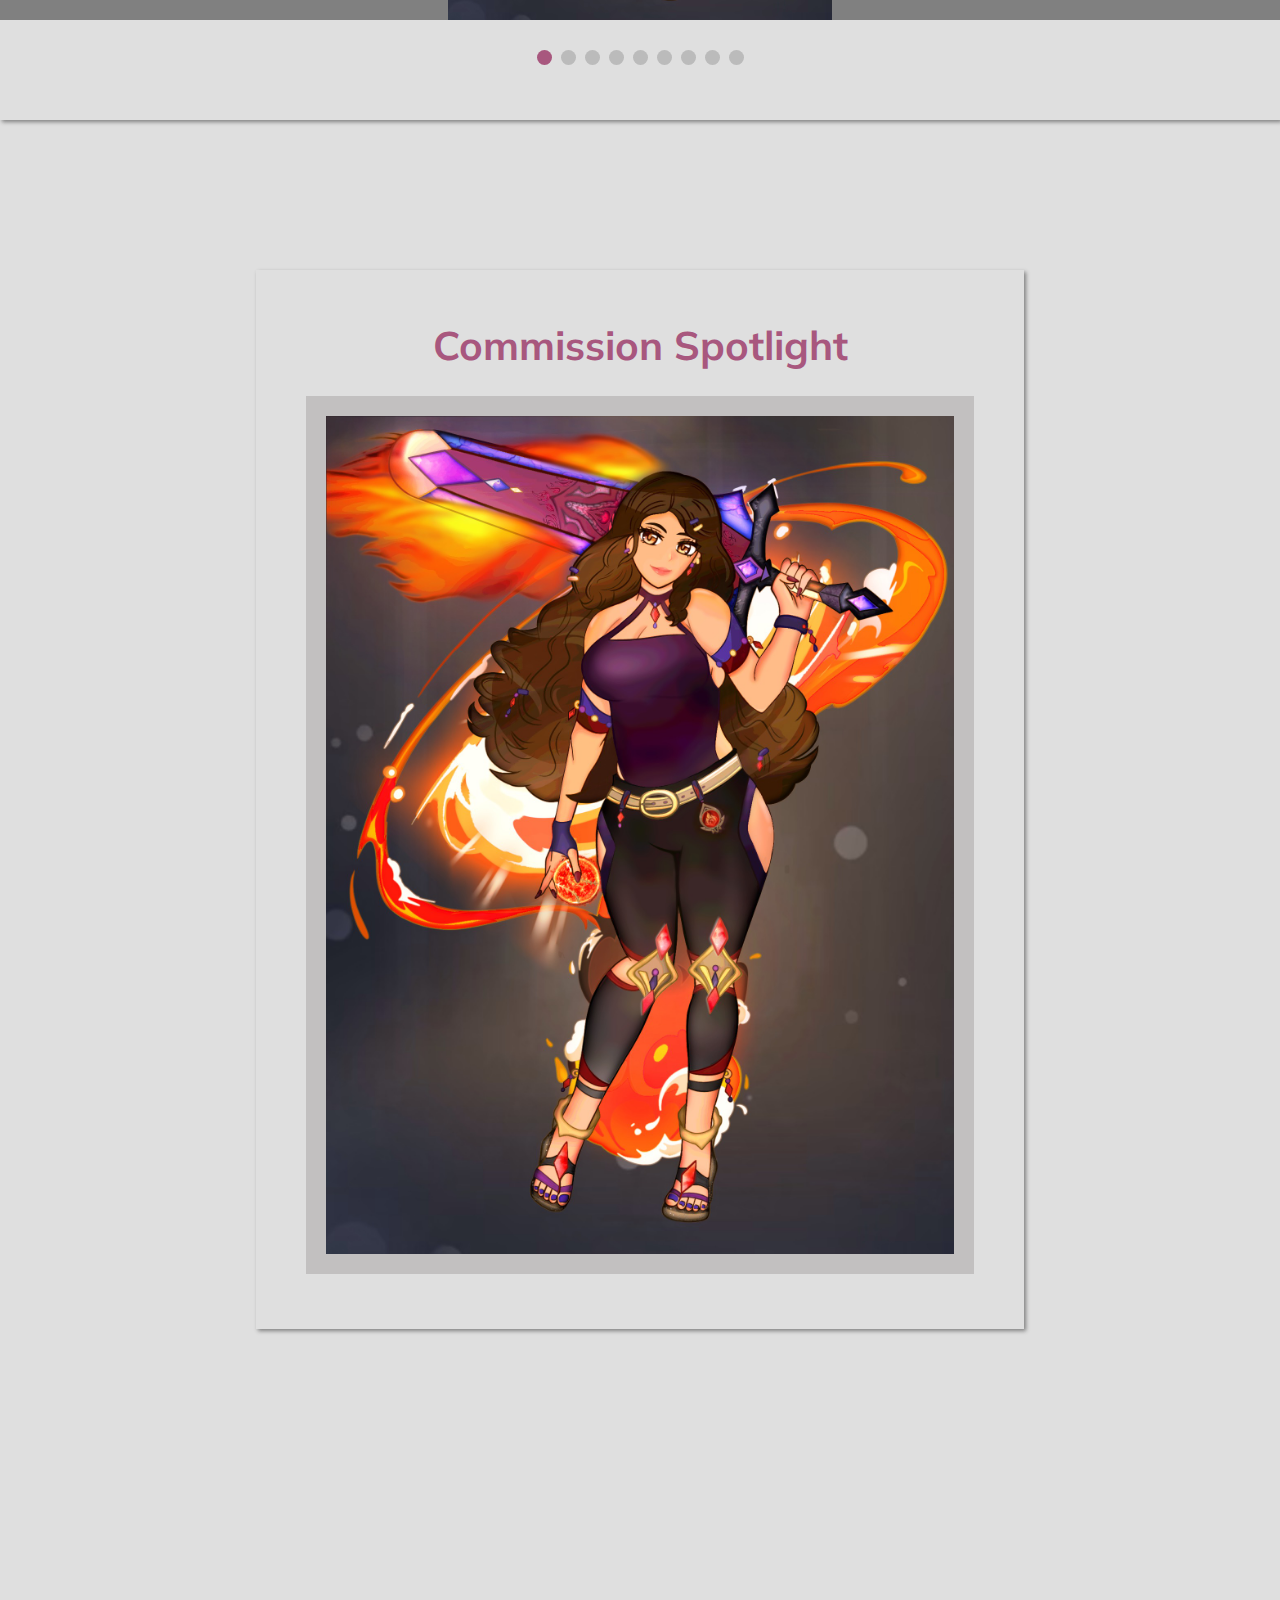
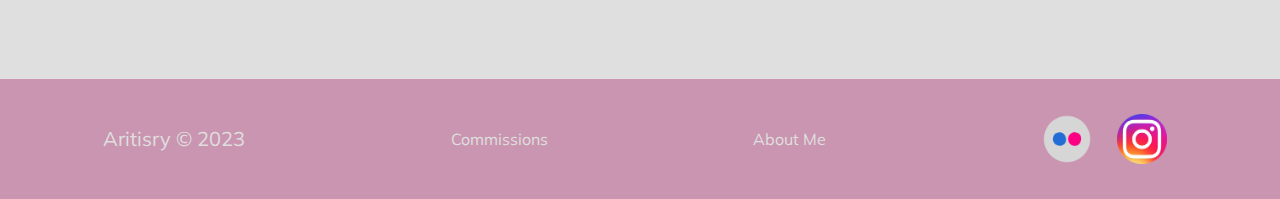
==== commit fe3b2bd9: "Fixed Aritistry mispelled" ====
--- a/artshow/index.html
+++ b/artshow/index.html
@@ -23,14 +23,14 @@
       }
       </style>
 </head>
-<div class="parallax">
 <body>
+  <div class="parallax">
     <header id="nav-grid">
         <a id="logo_link" href="index.html">
             <img class="logo" src="images/Logo.png" alt="Aritisry logo">
         </a>
         <a id="logotext" href="index.html">
-          <h1 id="logotext">Aritisry</h1>
+          <h1>Aritisry</h1>
         </a>
 
         <!-- Navigation links for the page -->
@@ -49,7 +49,6 @@
     <a href="index.html">Home</a>
     <a href="commissions.html">Commissions</a>
     <a href="aboutme.html">About Me</a>
-</nav> 
   </div>
   <!-- "Hamburger menu" / "Bar icon" to toggle the navigation links -->
   <a href="javascript:void(0);" class="icon" onclick="myFunction()">
@@ -61,20 +60,20 @@
         <p id="newstext">Now taking commission requests!</p>
     </div>
 
-    <div id="welcomebox">
-      <div id="backgroundcolor">
-        <div id="welcometitlebox">
-            <h1 id="welcometitle">Welcome!</h1>
+    <div class="welcomebox">
+      <div class="backgroundcolor">
+        <div class="welcometitlebox">
+            <h1 class="welcometitle">Welcome!</h1>
         </div>
-        <div id="welcometextbox">
-            <p id="welcometext">Welcome to Artistry. My personal platform for you to commission some art! Tell me your vision, and put your trust in me to make it real. Well, atleast through some lines on your screen. I'll work with your ideas and give you a unique creation. This is your destination for artistic expression. Let's escape this world and draw ourselves into a new one!  </p>
+        <div class="welcometextbox">
+            <p class="welcometext">Welcome to Aritistry. My personal platform for you to commission some art! Tell me your vision, and put your trust in me to make it real. Well, atleast through some lines on your screen. I'll work with your ideas and give you a unique creation. This is your destination for artistic expression. Let's escape this world and draw ourselves into a new one!  </p>
         </div>
       </div>
     </div>
 
 <div id="backgroundcolorforslide">
   <div id="featuredbox">
-      <h1 id="featuredbox">Featured Artwork Showcase</h1>
+      <h1>Featured Artwork Showcase</h1>
   </div>
 
     <!-- Slideshow container -->
@@ -161,46 +160,47 @@
         </a>
     </div>
 </footer>
-</body>
+</div>
 <script>
-    let slideIndex = 1;
+  let slideIndex = 1;
 showSlides(slideIndex);
 
 // Next/previous controls
 function plusSlides(n) {
-  showSlides(slideIndex += n);
+showSlides(slideIndex += n);
 }
 
 // Thumbnail image controls
 function currentSlide(n) {
-  showSlides(slideIndex = n);
+showSlides(slideIndex = n);
 }
 
 function showSlides(n) {
-  let i;
-  let slides = document.getElementsByClassName("mySlides");
-  let dots = document.getElementsByClassName("dot");
-  if (n > slides.length) {slideIndex = 1}
-  if (n < 1) {slideIndex = slides.length}
-  for (i = 0; i < slides.length; i++) {
-    slides[i].style.display = "none";
-  }
-  for (i = 0; i < dots.length; i++) {
-    dots[i].className = dots[i].className.replace(" active", "");
-  }
-  slides[slideIndex-1].style.display = "block";
-  dots[slideIndex-1].className += " active";
+let i;
+let slides = document.getElementsByClassName("mySlides");
+let dots = document.getElementsByClassName("dot");
+if (n > slides.length) {slideIndex = 1}
+if (n < 1) {slideIndex = slides.length}
+for (i = 0; i < slides.length; i++) {
+  slides[i].style.display = "none";
+}
+for (i = 0; i < dots.length; i++) {
+  dots[i].className = dots[i].className.replace(" active", "");
+}
+slides[slideIndex-1].style.display = "block";
+dots[slideIndex-1].className += " active";
 }
 
 /* Toggle between showing and hiding the navigation menu links when the user clicks on the hamburger menu / bar icon */
 function myFunction() {
-  var x = document.getElementById("myLinks");
-  if (x.style.display === "block") {
-    x.style.display = "none";
-  } else {
-    x.style.display = "block";
-  }
+var x = document.getElementById("myLinks");
+if (x.style.display === "block") {
+  x.style.display = "none";
+} else {
+  x.style.display = "block";
+}
 }
 
 </script>
+</body>
 </html>--- a/artshow/styles/styles.css
+++ b/artshow/styles/styles.css
@@ -66,13 +66,13 @@
     background-color: #c2c0c0;
 }
 
-#welcomebox {
+.welcomebox {
     padding-top: 100px;
     display: grid;
     grid-template-columns: repeat(10, 1fr);
 }
 
-#testimonialstitle {
+.testimonialstitle {
     text-align: center;
     color: #A8577E;
 }
@@ -81,17 +81,17 @@
     margin-top: 150px;
 }
 
-#welcometitle {
+.welcometitle {
     text-align: justify;
     color: #A8577E;
 }
 
-#welcometext {
+.welcometext {
     text-align: justify;
     color: #A8577E;
 }
 
-#note {
+.note {
     font-size: .7em;
     text-align: center;
 }
@@ -104,7 +104,7 @@
     box-shadow: 2px 2px 4px gray;
 }
 
-#bioimage {
+.bioimage {
     width: 50%;
     display: block;
     margin-left: auto;
@@ -124,12 +124,12 @@
     margin-top: 100px;
 }
 
-/* #olgrid {
+/* .olgrid {
     display: grid;
     grid-template-columns: repeat(10, 1fr);
  } */
  
- #olbox {
+ .olbox {
     text-align: justify;
     color: #A8577E;
     grid-column: 3/4;
@@ -140,16 +140,16 @@
     color: #A8577E; 
 }
 
-#welcometitlebox {
+.welcometitlebox {
     grid-column: 3/9;
 }
 
-#welcometextbox {
+.welcometextbox {
     grid-column: 3/9;
     margin-bottom: 50px;
 }
 
-#backgroundcolor {
+.backgroundcolor {
     grid-column: 3/9;
     background-color: #DFDFDF;
     margin-bottom: 150px;
@@ -227,7 +227,7 @@
     
 }
 
-#bioimagebox {
+.bioimagebox {
     grid-column: 3/9;
     
 }
@@ -691,7 +691,7 @@
         border: 5px solid #c2c0c0;
     }
 
-    #bioimage {
+    .bioimage {
         width: 100%;
         display: block;
         margin-left: auto;
@@ -699,7 +699,7 @@
         border: 5px solid #c2c0c0;
     }
 
-    #welcometitle {
+    .welcometitle {
         text-align: left;
     }
 
@@ -709,7 +709,7 @@
         margin-left: auto;
         margin-right: auto;
         border: 5px solid #c2c0c0;
-        margin-bottom: 150px;
+        margin-bottom: 0px;
     }
 }
 
@@ -772,10 +772,10 @@
         margin-left: auto;
         margin-right: auto;
         border: 5px solid #c2c0c0;
-        grid-column: 0/11;
-    }
-
-    #bioimage {
+        grid-column: 1/11;
+    }
+
+    .bioimage {
         width: 100%;
         display: block;
         margin-left: auto;
@@ -789,10 +789,10 @@
         margin-left: auto;
         margin-right: auto;
         border: 5px solid #c2c0c0;
-        margin-bottom: 150px;
-    }
-
-    #backgroundcolor {
+        margin-bottom: 0px;
+    }
+
+    .backgroundcolor {
         grid-column: 1/11;
         background-color: #DFDFDF;
         margin-bottom: 150px;
@@ -820,14 +820,22 @@
         height: 100%;
       }
 
-      #welcometext {
+      .welcometext {
         font-size: 20px;
         text-align: left;
       }
 
-      #olbox {
+      .olbox {
         text-align: left;
       }
 
+      .backgroundcolor {
+        grid-column: 1/11;
+        background-color: #DFDFDF;
+        margin-bottom: 150px;
+        padding: 50px;
+        box-shadow: 2px 2px 4px gray;
+    }
+
 
 }